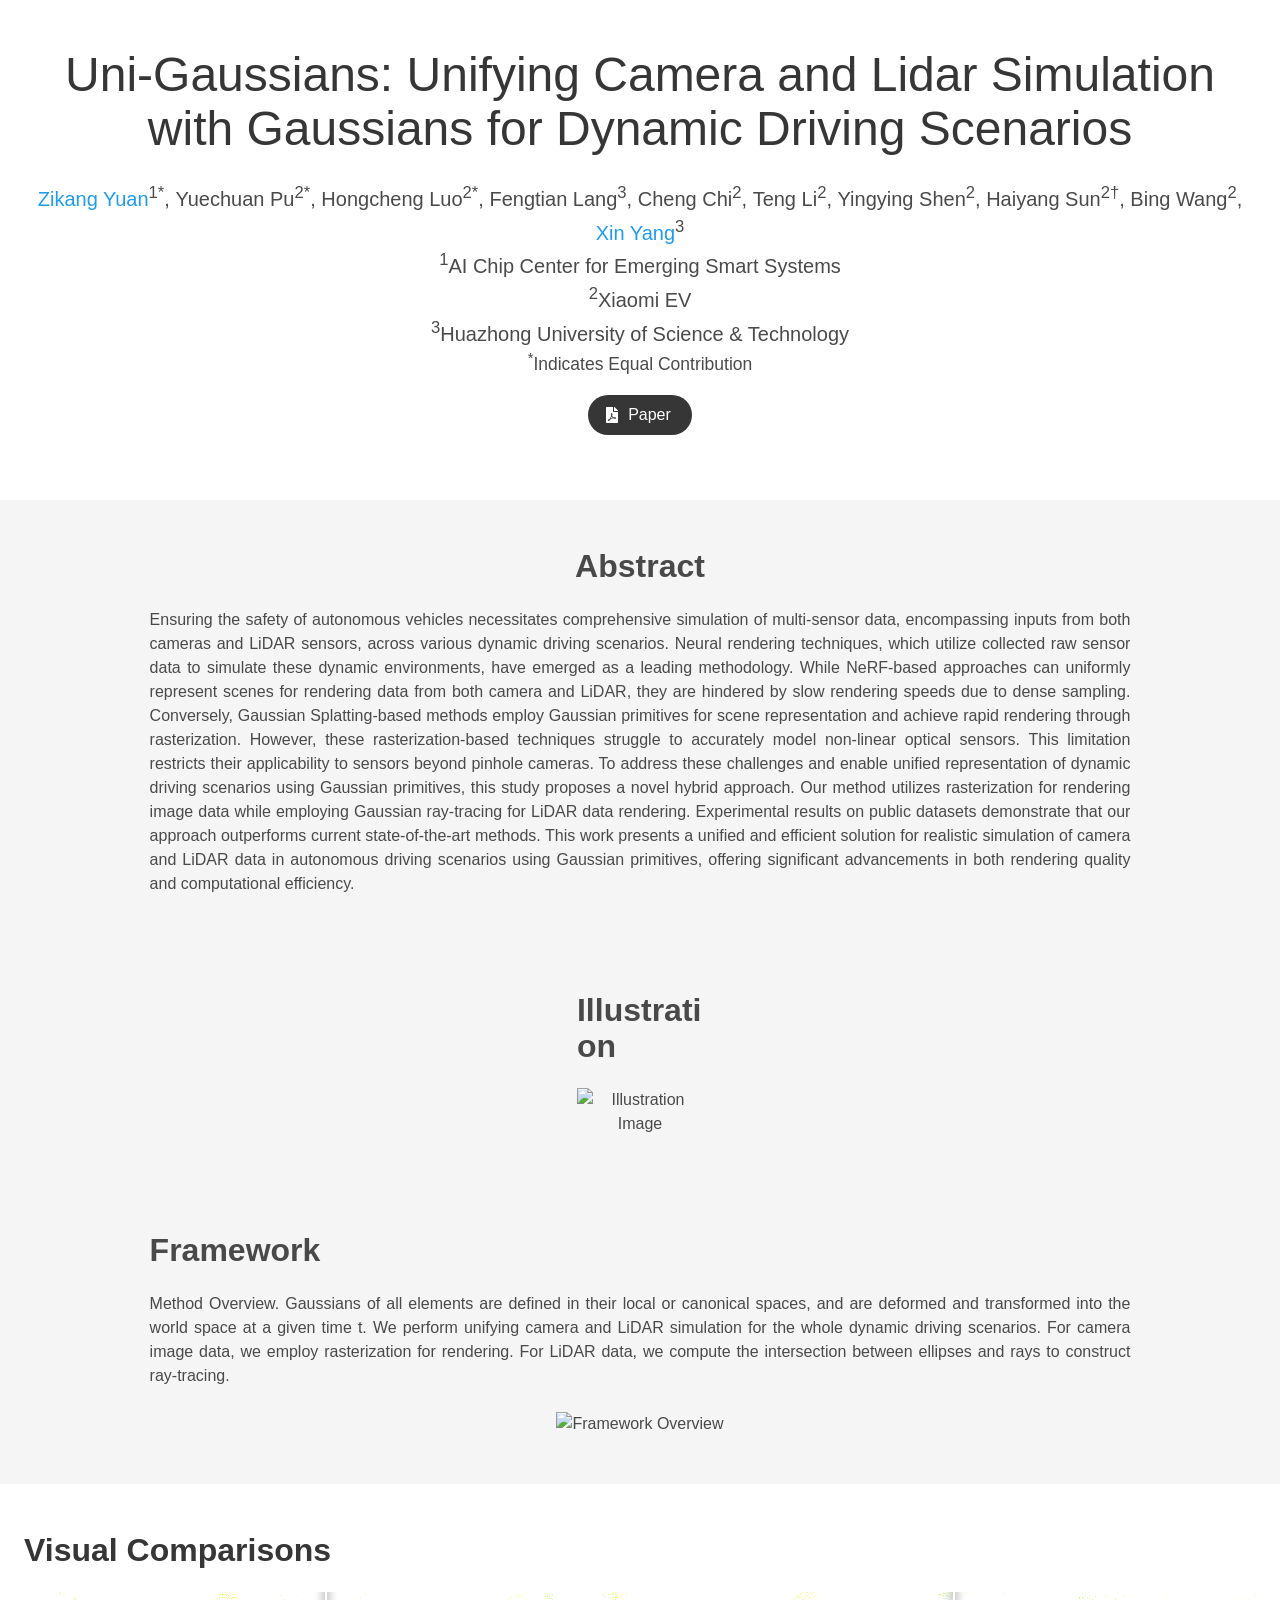
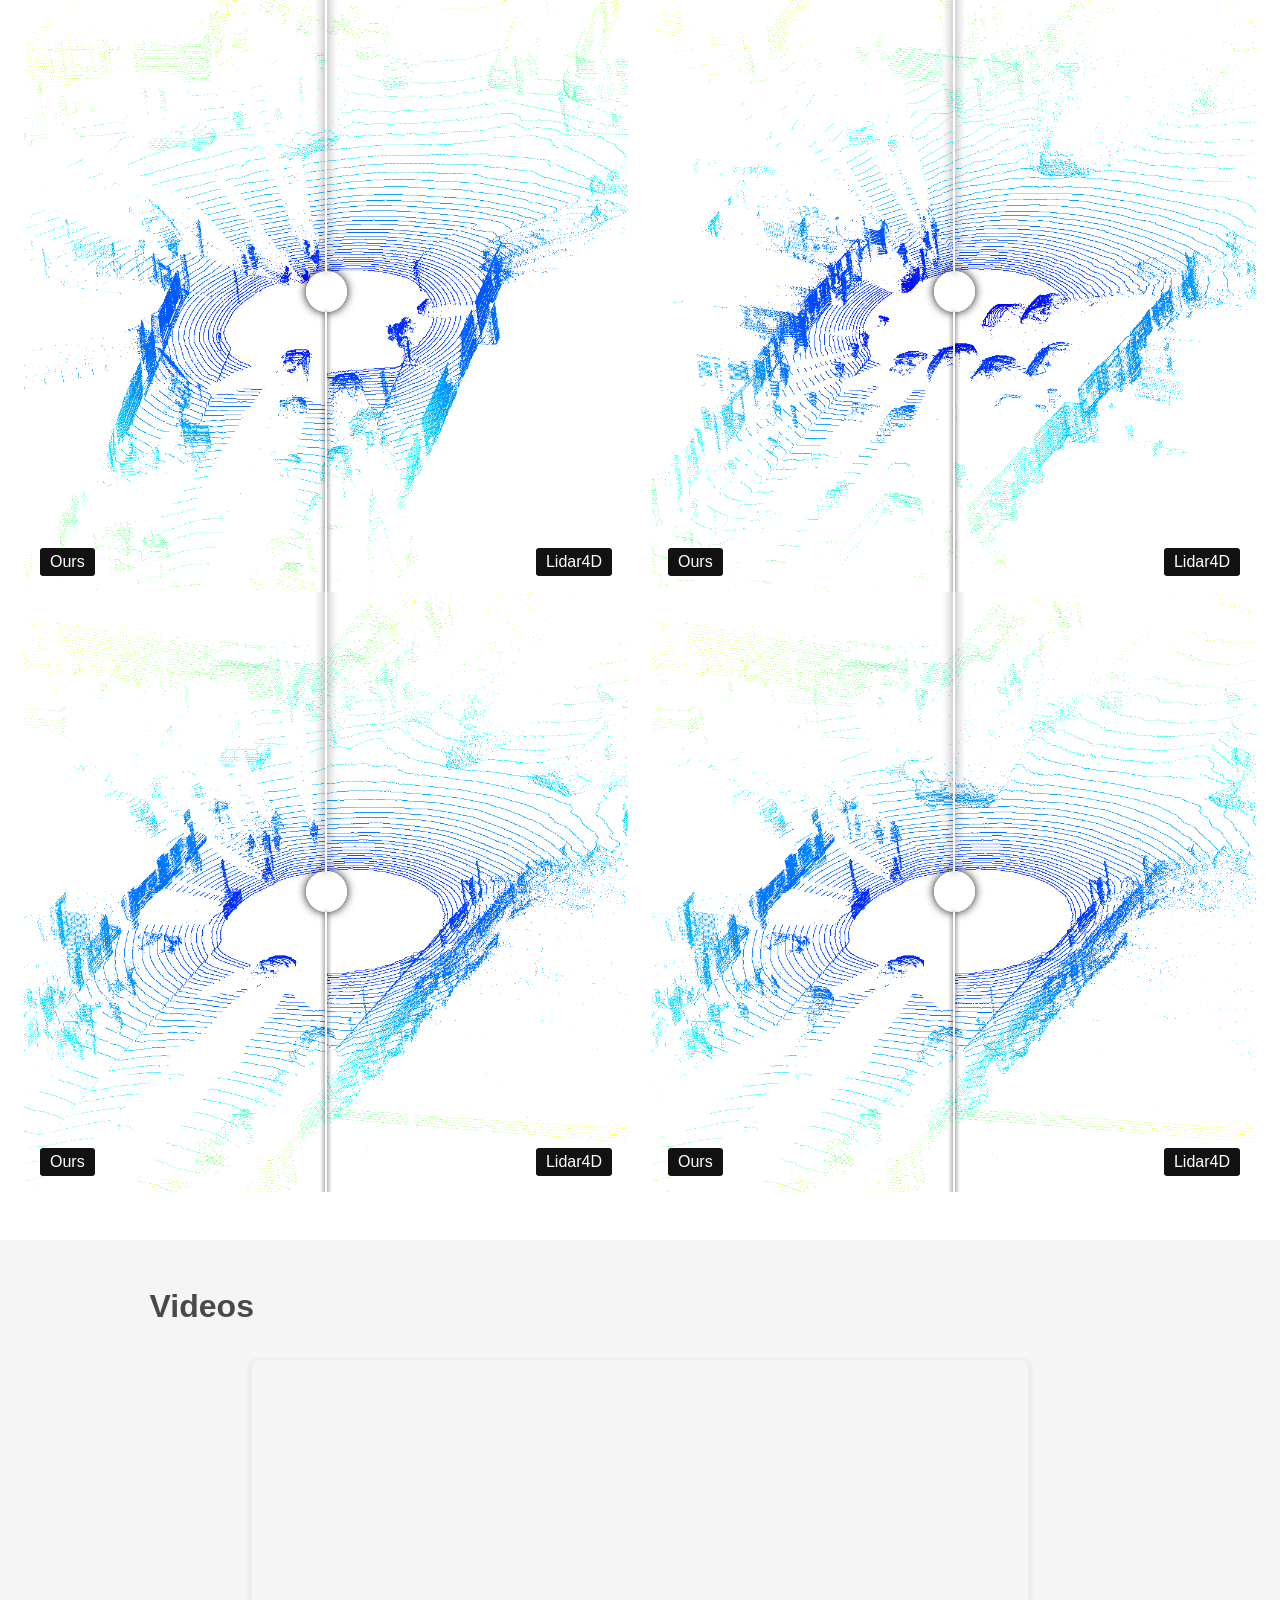
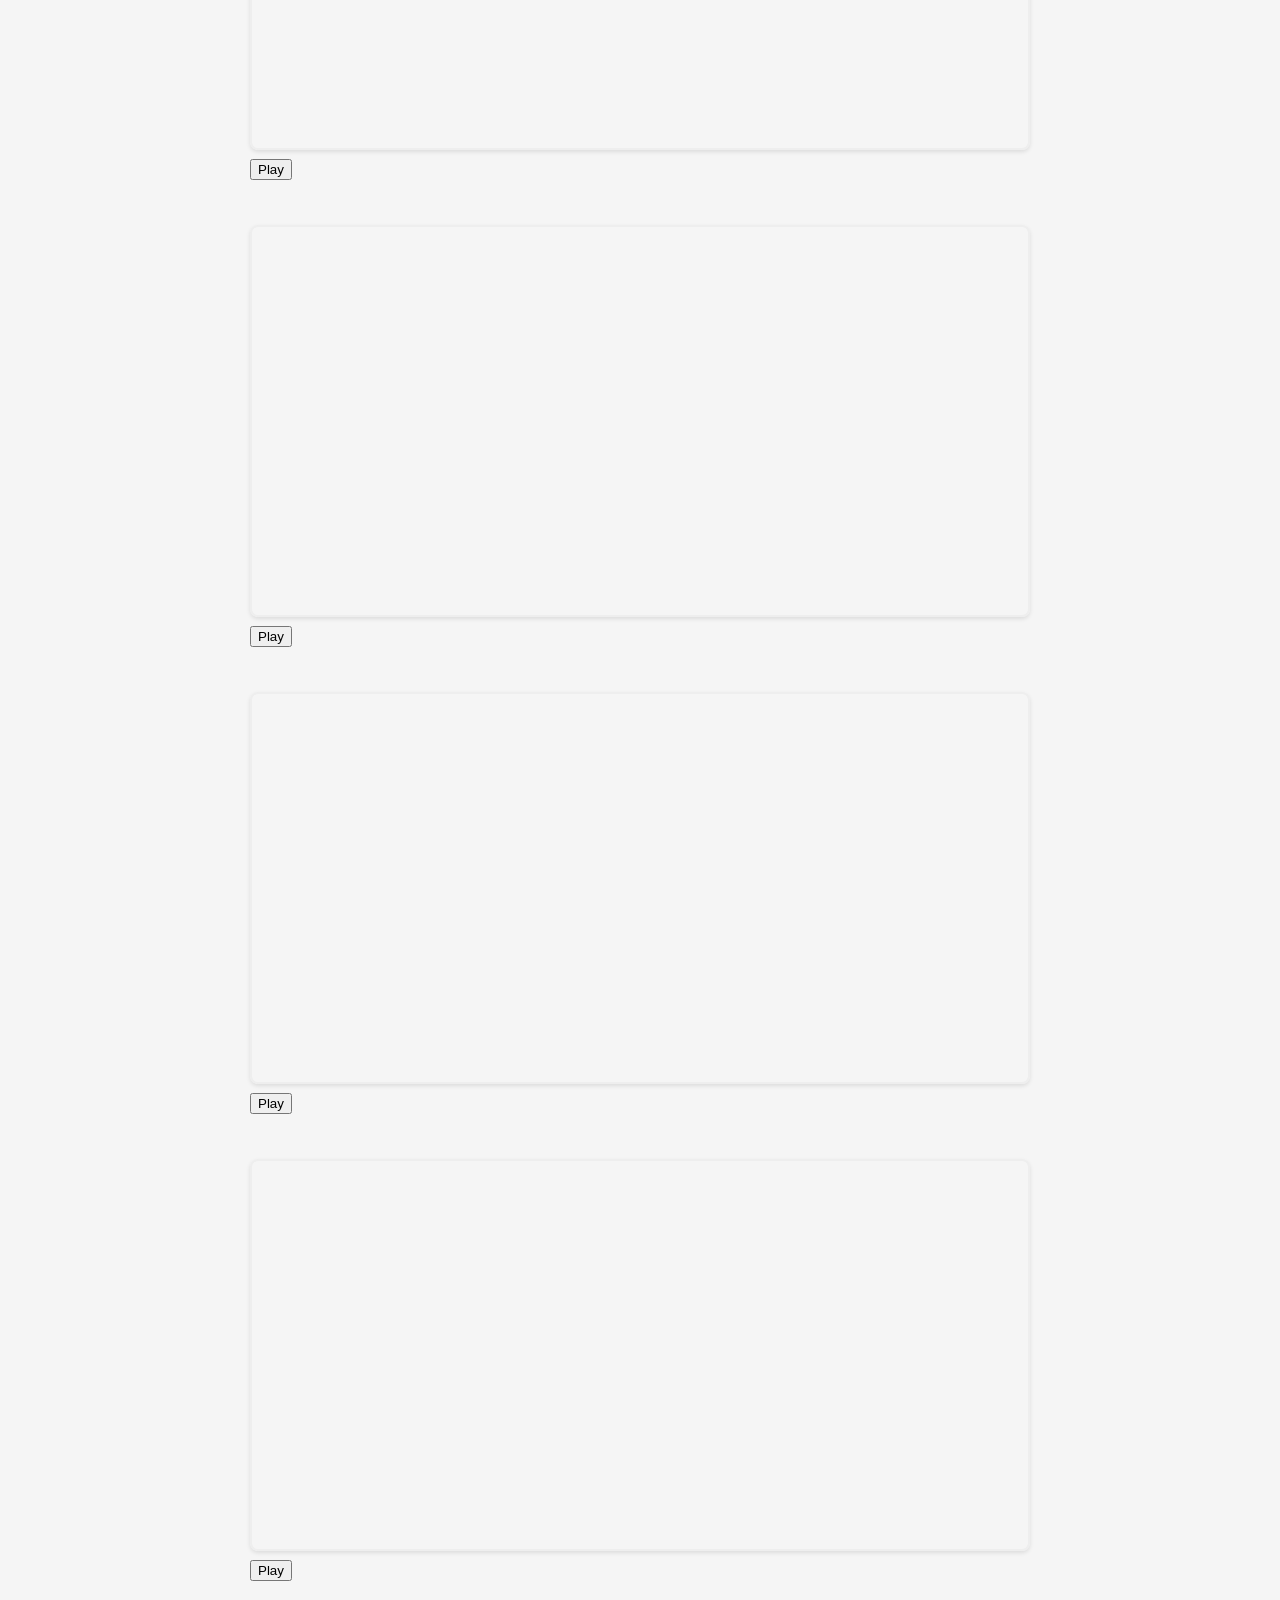
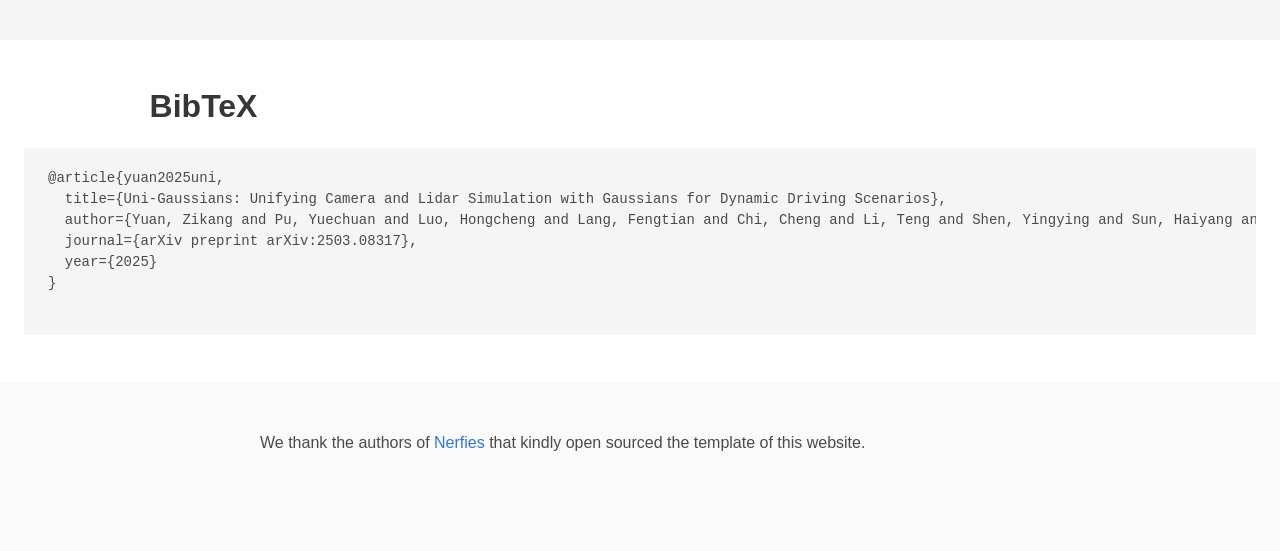
==== index.html @ 8fc03cef "Update index.html" ====
<!DOCTYPE html>
<!-- saved from url=(0057)https://repo-sam.inria.fr/fungraph/3d-gaussian-splatting/ -->
<html class="fontawesome-i2svg-active fontawesome-i2svg-complete"><head><meta http-equiv="Content-Type" content="text/html; charset=UTF-8">
  
  <meta name="description" content="3D Gaussian Splatting for Real-Time Radiance Field Rendering">
  <meta name="keywords" content="">
  <meta name="viewport" content="width=device-width, initial-scale=1">
  <meta name="google-site-verification" content="GNu68NbqJUZfuiEzwKsL3XQUvm4ld16m3Hz1ixNFbJ0">

  <title>Uni-Gaussians: Unifying Camera and Lidar Simulation with Gaussians for Dynamic Driving Scenarios</title>

  <style type="text/css">svg:not(:root).svg-inline--fa{overflow:visible}.svg-inline--fa{display:inline-block;font-size:inherit;height:1em;overflow:visible;vertical-align:-.125em}.svg-inline--fa.fa-lg{vertical-align:-.225em}.svg-inline--fa.fa-w-1{width:.0625em}.svg-inline--fa.fa-w-2{width:.125em}.svg-inline--fa.fa-w-3{width:.1875em}.svg-inline--fa.fa-w-4{width:.25em}.svg-inline--fa.fa-w-5{width:.3125em}.svg-inline--fa.fa-w-6{width:.375em}.svg-inline--fa.fa-w-7{width:.4375em}.svg-inline--fa.fa-w-8{width:.5em}.svg-inline--fa.fa-w-9{width:.5625em}.svg-inline--fa.fa-w-10{width:.625em}.svg-inline--fa.fa-w-11{width:.6875em}.svg-inline--fa.fa-w-12{width:.75em}.svg-inline--fa.fa-w-13{width:.8125em}.svg-inline--fa.fa-w-14{width:.875em}.svg-inline--fa.fa-w-15{width:.9375em}.svg-inline--fa.fa-w-16{width:1em}.svg-inline--fa.fa-w-17{width:1.0625em}.svg-inline--fa.fa-w-18{width:1.125em}.svg-inline--fa.fa-w-19{width:1.1875em}.svg-inline--fa.fa-w-20{width:1.25em}.svg-inline--fa.fa-pull-left{margin-right:.3em;width:auto}.svg-inline--fa.fa-pull-right{margin-left:.3em;width:auto}.svg-inline--fa.fa-border{height:1.5em}.svg-inline--fa.fa-li{width:2em}.svg-inline--fa.fa-fw{width:1.25em}.fa-layers svg.svg-inline--fa{bottom:0;left:0;margin:auto;position:absolute;right:0;top:0}.fa-layers{display:inline-block;height:1em;position:relative;text-align:center;vertical-align:-.125em;width:1em}.fa-layers svg.svg-inline--fa{-webkit-transform-origin:center center;transform-origin:center center}.fa-layers-counter,.fa-layers-text{display:inline-block;position:absolute;text-align:center}.fa-layers-text{left:50%;top:50%;-webkit-transform:translate(-50%,-50%);transform:translate(-50%,-50%);-webkit-transform-origin:center center;transform-origin:center center}.fa-layers-counter{background-color:#ff253a;border-radius:1em;-webkit-box-sizing:border-box;box-sizing:border-box;color:#fff;height:1.5em;line-height:1;max-width:5em;min-width:1.5em;overflow:hidden;padding:.25em;right:0;text-overflow:ellipsis;top:0;-webkit-transform:scale(.25);transform:scale(.25);-webkit-transform-origin:top right;transform-origin:top right}.fa-layers-bottom-right{bottom:0;right:0;top:auto;-webkit-transform:scale(.25);transform:scale(.25);-webkit-transform-origin:bottom right;transform-origin:bottom right}.fa-layers-bottom-left{bottom:0;left:0;right:auto;top:auto;-webkit-transform:scale(.25);transform:scale(.25);-webkit-transform-origin:bottom left;transform-origin:bottom left}.fa-layers-top-right{right:0;top:0;-webkit-transform:scale(.25);transform:scale(.25);-webkit-transform-origin:top right;transform-origin:top right}.fa-layers-top-left{left:0;right:auto;top:0;-webkit-transform:scale(.25);transform:scale(.25);-webkit-transform-origin:top left;transform-origin:top left}.fa-lg{font-size:1.3333333333em;line-height:.75em;vertical-align:-.0667em}.fa-xs{font-size:.75em}.fa-sm{font-size:.875em}.fa-1x{font-size:1em}.fa-2x{font-size:2em}.fa-3x{font-size:3em}.fa-4x{font-size:4em}.fa-5x{font-size:5em}.fa-6x{font-size:6em}.fa-7x{font-size:7em}.fa-8x{font-size:8em}.fa-9x{font-size:9em}.fa-10x{font-size:10em}.fa-fw{text-align:center;width:1.25em}.fa-ul{list-style-type:none;margin-left:2.5em;padding-left:0}.fa-ul>li{position:relative}.fa-li{left:-2em;position:absolute;text-align:center;width:2em;line-height:inherit}.fa-border{border:solid .08em #eee;border-radius:.1em;padding:.2em .25em .15em}.fa-pull-left{float:left}.fa-pull-right{float:right}.fa.fa-pull-left,.fab.fa-pull-left,.fal.fa-pull-left,.far.fa-pull-left,.fas.fa-pull-left{margin-right:.3em}.fa.fa-pull-right,.fab.fa-pull-right,.fal.fa-pull-right,.far.fa-pull-right,.fas.fa-pull-right{margin-left:.3em}.fa-spin{-webkit-animation:fa-spin 2s infinite linear;animation:fa-spin 2s infinite linear}.fa-pulse{-webkit-animation:fa-spin 1s infinite steps(8);animation:fa-spin 1s infinite steps(8)}@-webkit-keyframes fa-spin{0%{-webkit-transform:rotate(0);transform:rotate(0)}100%{-webkit-transform:rotate(360deg);transform:rotate(360deg)}}@keyframes fa-spin{0%{-webkit-transform:rotate(0);transform:rotate(0)}100%{-webkit-transform:rotate(360deg);transform:rotate(360deg)}}.fa-rotate-90{-webkit-transform:rotate(90deg);transform:rotate(90deg)}.fa-rotate-180{-webkit-transform:rotate(180deg);transform:rotate(180deg)}.fa-rotate-270{-webkit-transform:rotate(270deg);transform:rotate(270deg)}.fa-flip-horizontal{-webkit-transform:scale(-1,1);transform:scale(-1,1)}.fa-flip-vertical{-webkit-transform:scale(1,-1);transform:scale(1,-1)}.fa-flip-both,.fa-flip-horizontal.fa-flip-vertical{-webkit-transform:scale(-1,-1);transform:scale(-1,-1)}:root .fa-flip-both,:root .fa-flip-horizontal,:root .fa-flip-vertical,:root .fa-rotate-180,:root .fa-rotate-270,:root .fa-rotate-90{-webkit-filter:none;filter:none}.fa-stack{display:inline-block;height:2em;position:relative;width:2.5em}.fa-stack-1x,.fa-stack-2x{bottom:0;left:0;margin:auto;position:absolute;right:0;top:0}.svg-inline--fa.fa-stack-1x{height:1em;width:1.25em}.svg-inline--fa.fa-stack-2x{height:2em;width:2.5em}.fa-inverse{color:#fff}.sr-only{border:0;clip:rect(0,0,0,0);height:1px;margin:-1px;overflow:hidden;padding:0;position:absolute;width:1px}.sr-only-focusable:active,.sr-only-focusable:focus{clip:auto;height:auto;margin:0;overflow:visible;position:static;width:auto}.svg-inline--fa .fa-primary{fill:var(--fa-primary-color,currentColor);opacity:1;opacity:var(--fa-primary-opacity,1)}.svg-inline--fa .fa-secondary{fill:var(--fa-secondary-color,currentColor);opacity:.4;opacity:var(--fa-secondary-opacity,.4)}.svg-inline--fa.fa-swap-opacity .fa-primary{opacity:.4;opacity:var(--fa-secondary-opacity,.4)}.svg-inline--fa.fa-swap-opacity .fa-secondary{opacity:1;opacity:var(--fa-primary-opacity,1)}.svg-inline--fa mask .fa-primary,.svg-inline--fa mask .fa-secondary{fill:#000}.fad.fa-inverse{color:#fff}</style><link rel="preconnect" href="https://fonts.googleapis.com/">
  <link rel="preconnect" href="https://fonts.gstatic.com/" crossorigin="">
  <link href="./static2/css2" rel="stylesheet">
  
  <link href="./static2/css" rel="stylesheet">

  <link rel="stylesheet" href="./static2/bulma.min.css">
  <link rel="stylesheet" href="./static2/bulma-carousel.min.css">
  <link rel="stylesheet" href="./static2/bulma-slider.min.css">
  <link rel="stylesheet" href="./static2/fontawesome.all.min.css">
  <link rel="stylesheet" href="./static2/academicons.min.css">
  <link rel="stylesheet" href="./static2/index.css">

  <script src="./static2/jquery.min.js.下载"></script>
  <script defer="" src="./static2/fontawesome.all.min.js.下载"></script>
  <script src="./static2/bulma-carousel.min.js.下载"></script>
  <script src="./static2/bulma-slider.min.js.下载"></script>
  <script src="./static2/index.js.下载"></script>
</head>
<body>


  
<section class="hero">
  <div class="hero-body">
    <div class="container is-max-desktop">
      <div class="columns is-centered">
        <div class="column has-text-centered">
          <h1 class="title is-1 publication-title">Uni-Gaussians: Unifying Camera and Lidar Simulation with Gaussians for Dynamic Driving Scenarios</h1>
          <div class="is-size-5 publication-authors">
            <!-- Paper authors -->
            <span class="author-block">
              <a href="https://scholar.google.com/citations?view_op=list_works&hl=zh-CN&hl=zh-CN&user=acxdM9gAAAAJ" target="_blank">Zikang Yuan</a><sup>1*</sup>,</span>
              <span class="author-block">
                </a>Yuechuan Pu</a><sup>2*</sup>,</span>
              <span class="author-block">
                </a>Hongcheng Luo</a><sup>2*</sup>,</span>
              <span class="author-block">
                </a>Fengtian Lang</a><sup>3</sup>,</span>
              <span class="author-block">
                </a>Cheng Chi</a><sup>2</sup>,</span>
              <span class="author-block">
                </a>Teng Li</a><sup>2</sup>,</span>
              <span class="author-block">
                </a>Yingying Shen</a><sup>2</sup>,</span>
              <span class="author-block">
                </a>Haiyang Sun</a><sup>2†</sup>,</span>
              <span class="author-block">
                </a>Bing Wang</a><sup>2</sup>,</span>
                <span class="author-block">
                <a href="https://scholar.google.com/citations?user=v6xQjnUAAAAJ&hl=zh-CN" target="_blank">Xin Yang</a><sup>3</sup></span>
                </span>
                </div>


                <div class="is-size-5 publication-authors">
                    <span class="author-block">
                         <sup>1</sup>AI Chip Center for Emerging Smart Systems<br>
                         <sup>2</sup>Xiaomi EV<br>
                         <sup>3</sup>Huazhong University of Science &amp; Technology
                   </span>
                   <span class="eql-cntrb">
                         <small><br><sup>*</sup>Indicates Equal Contribution</small>
                  </span>
                </div>

                <div class="column has-text-centered">
                  <div class="publication-links">
                       <!-- Arxiv PDF link -->
                    <span class="link-block">
                      <a href="https://arxiv.org/abs/2503.08317/<ARXIV PAPER ID>.pdf" target="_blank"
                      class="external-link button is-normal is-rounded is-dark">
                      <span class="icon">
                        <i class="fas fa-file-pdf"></i>
                      </span>
                      <span>Paper</span>
                    </a>
                  </span>
          </div>
        </div>
      </div>
    </div>
  </div>
</div>
</section>


<!-- Paper abstract -->
<section class="section hero is-light">
  <div class="container is-max-desktop">
    <div class="columns is-centered has-text-centered">
      <div class="column is-four-fifths">
        <h2 class="title is-3">Abstract</h2>
        <div class="content has-text-justified">
          <p>
            Ensuring the safety of autonomous vehicles necessitates comprehensive simulation of multi-sensor data, encompassing inputs from both cameras and LiDAR sensors, across various dynamic driving scenarios. Neural rendering techniques, which utilize collected raw sensor data to simulate these dynamic environments, have emerged as a leading methodology. While NeRF-based approaches can uniformly represent scenes for rendering data from both camera and LiDAR, they are hindered by slow rendering speeds due to dense sampling. Conversely, Gaussian Splatting-based methods employ Gaussian primitives for scene representation and achieve rapid rendering through rasterization. However, these rasterization-based techniques struggle to accurately model non-linear optical sensors. This limitation restricts their applicability to sensors beyond pinhole cameras. To address these challenges and enable unified representation of dynamic driving scenarios using Gaussian primitives, this study proposes a novel hybrid approach. Our method utilizes rasterization for rendering image data while employing Gaussian ray-tracing for LiDAR data rendering. Experimental results on public datasets demonstrate that our approach outperforms current state-of-the-art methods. This work presents a unified and efficient solution for realistic simulation of camera and LiDAR data in autonomous driving scenarios using Gaussian primitives, offering significant advancements in both rendering quality and computational efficiency.
          </p>
        </div>
      </div>
    </div>
  </div>
</section>
<!-- End paper abstract -->






<!-- Illustration Section -->
<section class="section hero is-light">
  <div class="container is-max-desktop">
    <div class="columns is-centered">
      <div class="column is-four-fifths">
        <!-- 标题 -->
        <h2 class="title is-3 has-text-left">Illustration</h2>
        
        <!-- 图片 -->
        <div class="has-text-centered" style="margin-top: 20px;">
          <img src="static/images/first_img.png" alt="Illustration Image" style="width: 100%; height: auto;">
        </div>
      </div>
    </div>
  </div>
</section>
<!-- End Illustration Section -->


<!-- Framework Section -->
<section class="section hero is-light">
  <div class="container is-max-desktop">
    <div class="columns is-centered">
      <div class="column is-four-fifths">
        <!-- 标题 -->
        <h2 class="title is-3 has-text-left">Framework</h2>
        
        <!-- 文字描述 -->
        <div class="content has-text-justified">
          <p>
            Method Overview. Gaussians of all elements are defined in their local or canonical spaces, and are deformed and transformed into the world space at a given time t. We perform unifying camera and LiDAR simulation for the whole dynamic driving scenarios. For camera image data, we employ rasterization for rendering. For LiDAR data, we compute the intersection between ellipses and rays to construct ray-tracing.
          </p>
        </div>

        <!-- 图片 -->
        <div class="has-text-centered" style="margin-top: 20px;">
          <img src="static/images/frame_work.png" alt="Framework Overview" style="width: 100%; height: auto;">
        </div>
      </div>
    </div>
  </div>
</section>
<!-- End Framework Section -->


    

<section class="section">
  <div class="container is-max-desktop">
    <h2 class="title is-3">Visual Comparisons</h2>
    <div class="content has-text-justified">
      <p>

      </p>
    </div>
    <div class="columns is-centered">
      <!-- Visual Effects. -->
      <div class="column">
        <div class="content">
          <div class="columns is-centered">
            <div class="column is-full-width">
              <div id="example1" class="bal-container-small">
      
                <div class="bal-after">
                  <img src="./static/images/0_lidar4d.png">
                  <div class="bal-afterPosition afterLabel" style="z-index:1;">
                    Lidar4D
                  </div>
                </div>
              
                <div class="bal-before" style="width:87.42038216560509%;">
                  <div class="bal-before-inset" style="width: 628px;">
                  <img src="./static/images/0_ours.png">
                    <div class="bal-beforePosition beforeLabel">
                      Ours
                    </div>
                  </div>
                </div>
              
                <div class="bal-handle" style="left:87.42038216560509%;">
                  <span class=" handle-left-arrow"></span>
                  <span class="handle-right-arrow"></span>
                </div>
              
              </div>


              <div id="example2" class="bal-container-small">
      
                <div class="bal-after">
                  <img src="./static/images/9_lidar4d.png">
                  <div class="bal-afterPosition afterLabel" style="z-index:1;">
                    Lidar4D
                  </div>
                </div>
              
                <div class="bal-before" style="width:76.7515923566879%;">
                  <div class="bal-before-inset" style="width: 628px;">
                  <img src="./static/images/9_ours.png">
                    <div class="bal-beforePosition beforeLabel">
                      Ours
                    </div>
                  </div>
                </div>
              
                <div class="bal-handle" style="left:76.7515923566879%;">
                  <span class=" handle-left-arrow"></span>
                  <span class="handle-right-arrow"></span>
                </div>
              
              </div>
            </div>
          </div>
        </div>
      </div>
      
      <!--/ Visual Effects. -->

      <!-- Matting. -->
      <div class="column">
        <div class="columns is-centered">
          <div class="column content">
           
            <div id="example4" class="bal-container-small">
              <div class="bal-after">
                <img src="./static/images/4_lidar4d.png">
                <div class="bal-afterPosition afterLabel" style="z-index:1;">
                  Lidar4D
                </div>
              </div>
            
              <div class="bal-before" style="width:54.617834394904456%;">
                <div class="bal-before-inset" style="width: 628px;">
                <img src="./static/images/4_ours.png">
                  <div class="bal-beforePosition beforeLabel">
                    Ours
                  </div>
                </div>
              </div>
            
              <div class="bal-handle" style="left:54.617834394904456%;">
                <span class=" handle-left-arrow"></span>
                <span class="handle-right-arrow"></span>
              </div>
            
            </div>

            <div id="example5" class="bal-container-small">
              <div class="bal-after">
                <img src="./static/images/6_lidar4d.png">
                <div class="bal-afterPosition afterLabel" style="z-index:1;">
                  Lidar4D
                </div>
              </div>
            
              <div class="bal-before" style="width:13.05732484076433%;">
                <div class="bal-before-inset" style="width: 628px;">
                <img src="./static/images/6_ours.png">
                  <div class="bal-beforePosition beforeLabel">
                   Ours
                  </div>
                </div>
              </div>
            
              <div class="bal-handle" style="left:13.05732484076433%;">
                <span class=" handle-left-arrow"></span>
                <span class="handle-right-arrow"></span>
              </div>
            
            </div>
          </div>
        </div>
      </div>
    </div>
  </div>
</section>



<!-- Video Section -->
<section class="section hero is-light">
  <div class="container is-max-desktop">
    <div class="columns is-centered">  <!-- 新增列布局 -->
      <div class="column is-four-fifths">
        <h2 class="title is-3 has-text-left">Videos</h2>
      </div>
    </div>
    <div class="columns is-multiline">
      <div class="column is-full">
        <div class="video-container">
          <video class="comparison-media" autoplay muted loop>
            <source src="static/videos/vid1.mp4" type="video/mp4">
          </video>
          <button id="playButton">Play</button>
        </div>
      </div>
      <div class="column is-full">
        <div class="video-container">
          <video class="comparison-media" autoplay muted loop>
            <source src="static/videos/vid3.mp4" type="video/mp4">
          </video>
          <button id="playButton">Play</button>
        </div>
      </div>
      <div class="column is-full">
        <div class="video-container">
          <video class="comparison-media" autoplay muted loop>
            <source src="static/videos/vid8.mp4" type="video/mp4">
          </video>
          <button id="playButton">Play</button>
        </div>
      </div>
      <div class="column is-full">
        <div class="video-container">
          <video class="comparison-media" autoplay muted loop>
            <source src="static/videos/vid6.mp4" type="video/mp4">
          </video>
          <button id="playButton">Play</button>
        </div>
      </div>
    </div>
  </div>
</section>

<!-- BibTeX引用 -->
<section class="section">
  <div class="container is-max-desktop">
    <div class="columns is-centered">  <!-- 新增列布局 -->
      <div class="column is-four-fifths">
        <h2 class="title is-3 has-text-left">BibTeX</h2>  <!-- 添加has-text-left -->
      </div>
    </div>
    <pre>
@article{yuan2025uni,
  title={Uni-Gaussians: Unifying Camera and Lidar Simulation with Gaussians for Dynamic Driving Scenarios},
  author={Yuan, Zikang and Pu, Yuechuan and Luo, Hongcheng and Lang, Fengtian and Chi, Cheng and Li, Teng and Shen, Yingying and Sun, Haiyang and Wang, Bing and Yang, Xin},
  journal={arXiv preprint arXiv:2503.08317},
  year={2025}
}
    </pre>
  </div>
</section>




<footer class="footer">
  <div class="container">
    <div class="columns is-centered">
      <div class="column is-8">
        <div class="content">
          <p>
            We thank the authors of <a href="https://nerfies.github.io/">Nerfies</a> that kindly open sourced the template of this website.
          </p>
        </div>
      </div>
    </div>
  </div>
</footer>

<style>
  /* 视频容器样式 */
  .video-container {
    max-width: 800px; /* 设置视频的最大宽度 */
    margin: 0 auto; /* 居中显示 */
    padding: 10px; /* 添加一些内边距 */
  }
  
  /* 视频样式 */
  .comparison-media {
    width: 100%; /* 视频宽度占满容器 */
    height: auto; /* 高度自适应 */
    border: 2px solid #eee;
    border-radius: 8px;
    box-shadow: 0 2px 4px rgba(0, 0, 0, 0.1);
  }
</style>

<script src="./static2/script.js.下载"></script>

<script>
    new BeforeAfter({
        id: '#example1'
    });
    new BeforeAfter({
        id: '#example2'
    });
    new BeforeAfter({
        id: '#example4'
    });
    new BeforeAfter({
        id: '#example5'
    });

</script>





</body></html>
---- static2/academicons.min.css ----
@font-face {font-family: 'Academicons';font-style: normal;font-weight: 400;font-display: block;src:url('../fonts/academicons.eot');src:url('../fonts/academicons.eot') format('embedded-opentype'), url('../fonts/academicons.ttf') format('truetype'), url('../fonts/academicons.woff') format('woff'), url('../fonts/academicons.svg') format('svg');}.ai {font-family: 'Academicons';font-weight: 400;-moz-osx-font-smoothing: grayscale;-webkit-font-smoothing: antialiased;display: inline-block;font-style: normal;font-variant: normal;text-rendering: auto;line-height: 1;}.ai-academia:before {content: "\e9af";}.ai-academia-square:before {content: "\e93d";}.ai-acclaim:before {content: "\e92e";}.ai-acclaim-square:before {content: "\e93a";}.ai-acm:before {content: "\e93c";}.ai-acm-square:before {content: "\e95d";}.ai-acmdl:before {content: "\e96a";}.ai-acmdl-square:before {content: "\e9d3";}.ai-ads:before {content: "\e9cb";}.ai-ads-square:before {content: "\e94a";}.ai-africarxiv:before {content: "\e91b";}.ai-africarxiv-square:before {content: "\e90b";}.ai-archive:before {content: "\e955";}.ai-archive-square:before {content: "\e956";}.ai-arxiv:before {content: "\e974";}.ai-arxiv-square:before {content: "\e9a6";}.ai-biorxiv:before {content: "\e9a2";}.ai-biorxiv-square:before {content: "\e98b";}.ai-ceur:before {content: "\e96d";}.ai-ceur-square:before {content: "\e92f";}.ai-ciencia-vitae:before {content: "\e912";}.ai-ciencia-vitae-square:before {content: "\e913";}.ai-clarivate:before {content: "\e924";}.ai-clarivate-square:before {content: "\e925";}.ai-closed-access:before {content: "\e942";}.ai-closed-access-square:before {content: "\e943";}.ai-conversation:before {content: "\e94c";}.ai-conversation-square:before {content: "\e915";}.ai-coursera:before {content: "\e95f";}.ai-coursera-square:before {content: "\e97f";}.ai-crossref:before {content: "\e918";}.ai-crossref-square:before {content: "\e919";}.ai-cv:before {content: "\e9a5";}.ai-cv-square:before {content: "\e90a";}.ai-datacite:before {content: "\e91c";}.ai-datacite-square:before {content: "\e91d";}.ai-dataverse:before {content: "\e9f7";}.ai-dataverse-square:before {content: "\e9e4";}.ai-dblp:before {content: "\e94f";}.ai-dblp-square:before {content: "\e93f";}.ai-depsy:before {content: "\e97a";}.ai-depsy-square:before {content: "\e94b";}.ai-doi:before {content: "\e97e";}.ai-doi-square:before {content: "\e98f";}.ai-dryad:before {content: "\e97c";}.ai-dryad-square:before {content: "\e98c";}.ai-elsevier:before {content: "\e961";}.ai-elsevier-square:before {content: "\e910";}.ai-figshare:before {content: "\e981";}.ai-figshare-square:before {content: "\e9e7";}.ai-google-scholar:before {content: "\e9d4";}.ai-google-scholar-square:before {content: "\e9f9";}.ai-hal:before {content: "\e92c";}.ai-hal-square:before {content: "\e92d";}.ai-hypothesis:before {content: "\e95a";}.ai-hypothesis-square:before {content: "\e95b";}.ai-ideas-repec:before {content: "\e9ed";}.ai-ideas-repec-square:before {content: "\e9f8";}.ai-ieee:before {content: "\e929";}.ai-ieee-square:before {content: "\e9b9";}.ai-impactstory:before {content: "\e9cf";}.ai-impactstory-square:before {content: "\e9aa";}.ai-inaturalist:before {content: "\e900";}.ai-inaturalist-square:before {content: "\e901";}.ai-inpn:before {content: "\e902";}.ai-inpn-square:before {content: "\e903";}.ai-inspire:before {content: "\e9e9";}.ai-inspire-square:before {content: "\e9fe";}.ai-isidore:before {content: "\e936";}.ai-isidore-square:before {content: "\e954";}.ai-isni:before {content: "\e957";}.ai-isni-square:before {content: "\e958";}.ai-jstor:before {content: "\e938";}.ai-jstor-square:before {content: "\e944";}.ai-lattes:before {content: "\e9b3";}.ai-lattes-square:before {content: "\e99c";}.ai-mathoverflow:before {content: "\e9f6";}.ai-mathoverflow-square:before {content: "\e97b";}.ai-mendeley:before {content: "\e9f0";}.ai-mendeley-square:before {content: "\e9f3";}.ai-moodle:before {content: "\e907";}.ai-moodle-square:before {content: "\e908";}.ai-mtmt:before {content: "\e950";}.ai-mtmt-square:before {content: "\e951";}.ai-nakala:before {content: "\e940";}.ai-nakala-square:before {content: "\e941";}.ai-obp:before {content: "\e92a";}.ai-obp-square:before {content: "\e92b";}.ai-open-access:before {content: "\e939";}.ai-open-access-square:before {content: "\e9f4";}.ai-open-data:before {content: "\e966";}.ai-open-data-square:before {content: "\e967";}.ai-open-materials:before {content: "\e968";}.ai-open-materials-square:before {content: "\e969";}.ai-openedition:before {content: "\e946";}.ai-openedition-square:before {content: "\e947";}.ai-orcid:before {content: "\e9d9";}.ai-orcid-square:before {content: "\e9c3";}.ai-osf:before {content: "\e9ef";}.ai-osf-square:before {content: "\e931";}.ai-overleaf:before {content: "\e914";}.ai-overleaf-square:before {content: "\e98d";}.ai-philpapers:before {content: "\e98a";}.ai-philpapers-square:before {content: "\e96f";}.ai-piazza:before {content: "\e99a";}.ai-piazza-square:before {content: "\e90c";}.ai-preregistered:before {content: "\e906";}.ai-preregistered-square:before {content: "\e96b";}.ai-protocols:before {content: "\e952";}.ai-protocols-square:before {content: "\e953";}.ai-psyarxiv:before {content: "\e90e";}.ai-psyarxiv-square:before {content: "\e90f";}.ai-publons:before {content: "\e937";}.ai-publons-square:before {content: "\e94e";}.ai-pubmed:before {content: "\e99f";}.ai-pubmed-square:before {content: "\e97d";}.ai-pubpeer:before {content: "\e922";}.ai-pubpeer-square:before {content: "\e923";}.ai-researcherid:before {content: "\e91a";}.ai-researcherid-square:before {content: "\e95c";}.ai-researchgate:before {content: "\e95e";}.ai-researchgate-square:before {content: "\e99e";}.ai-ror:before {content: "\e948";}.ai-ror-square:before {content: "\e949";}.ai-sci-hub:before {content: "\e959";}.ai-sci-hub-square:before {content: "\e905";}.ai-scirate:before {content: "\e98e";}.ai-scirate-square:before {content: "\e99d";}.ai-scopus:before {content: "\e91e";}.ai-scopus-square:before {content: "\e91f";}.ai-semantic-scholar:before {content: "\e96e";}.ai-semantic-scholar-square:before {content: "\e96c";}.ai-springer:before {content: "\e928";}.ai-springer-square:before {content: "\e99b";}.ai-ssrn:before {content: "\e916";}.ai-ssrn-square:before {content: "\e917";}.ai-stackoverflow:before {content: "\e920";}.ai-stackoverflow-square:before {content: "\e921";}.ai-viaf:before {content: "\e933";}.ai-viaf-square:before {content: "\e934";}.ai-wiley:before {content: "\e926";}.ai-wiley-square:before {content: "\e927";}.ai-zenodo:before {content: "\e911";}.ai-zotero:before {content: "\e962";}.ai-zotero-square:before {content: "\e932";}.ai-lg {font-size: 1.33333em;line-height: 0.75em;vertical-align: -.0667em;}.ai-xs {font-size: .75em;}.ai-sm {font-size: .875em;}.ai-1x {font-size: 1em;}.ai-2x {font-size: 2em;}.ai-3x {font-size: 3em;}.ai-4x {font-size: 4em;}.ai-5x {font-size: 5em;}.ai-6x {font-size: 6em;}.ai-7x {font-size: 7em;}.ai-8x {font-size: 8em;}.ai-9x {font-size: 9em;}.ai-10x {font-size: 10em;}.ai-fw {text-align: center;width: 1.25em;}.ai-ul {list-style-type: none;margin-left: 2.5em;padding-left: 0;}.ai-ul > li {position: relative;}.ai-li {left: -2em;position: absolute;text-align: center;width: 2em;line-height: inherit;}.ai-border {border: solid 0.08em #eee;border-radius: .1em;padding: .2em .25em .15em;}.ai-pull-left {float: left;}.ai-pull-right {float: right;}.ai.ai-pull-left {margin-right: .3em;}.ai.ai-pull-right {margin-right: .3em;}.ai-stack {display: inline-block;height: 2em;line-height: 2em;position: relative;vertical-align: middle;width: 2.5em;}.ai-stack-1x, .ai-stack-2x {left: 0;position: absolute;text-align: center;width: 100%;}.ai-stack-1x {line-height: inherit;}.ai-stack-2x {font-size: 2em;}.ai-inverse {color: #fff;}
---- static2/index.css ----
body {
  font-family: 'Jost', sans-serif;
}

.background-img {
  background-image: url('https://i.imgur.com/s08MkXC.jpg');
}
.foreground-img {
  background-image: url('https://i.imgur.com/PfIWek4.jpg');
  width: 50%;
}

.footer .icon-link {
    font-size: 25px;
    color: #000;
}

.link-block a {
    margin-top: 5px;
    margin-bottom: 5px;
}

.dnerf {
  font-variant: small-caps;
}


.teaser .body {
  padding-top: 0;
  padding-bottom: 3rem;
}

.teaser {
  font-family: 'Jost', sans-serif;
}

.navbar-inner {
  height: 280px;  
}

.publication-title {
}

.publication-banner {
  max-height: parent;

}

.publication-banner video {
  position: relative;
  left: auto;
  top: auto;
  transform: none;
  object-fit: fit;
}

.publication-header .hero-body {
}

.publication-title {
  font-family: 'Jost', sans-serif;
  font-weight: 500;
}

.publication-authors {
    font-family: 'Jost', sans-serif;
}

.publication-venue {
    color: #555;
    width: fit-content;
    font-weight: bold;
}

.publication-awards {
    color: #ff3860;
    width: fit-content;
    font-weight: bolder;
}

.publication-authors {
}

.publication-authors a {
   color: hsl(204, 86%, 53%) !important;
}

.publication-authors a:hover {
    text-decoration: underline;
}

.author-block {
  display: inline-block;
}

.affiliation-logo {
  display: inline-block;
  width: 20%
}

.publication-banner img {
}

.publication-authors {
  /*color: #4286f4;*/
}

.publication-video {
    position: relative;
    width: 100%;
    height: 0;
    padding-bottom: 56.25%;

    overflow: hidden;
    border-radius: 10px !important;
}

.publication-video iframe {
    position: absolute;
    top: 0;
    left: 0;
    width: 100%;
    height: 100%;
}

.publication-body img {
}

.results-carousel {
  overflow: hidden;
}

.results-carousel .item {
  margin: 5px;
  overflow: hidden;
  border: 1px solid #bbb;
  border-radius: 10px;
  padding: 0;
  font-size: 0;
}

.results-carousel video {
  margin: 0;
}


.interpolation-panel {
  background: #f5f5f5;
  border-radius: 10px;
}

.interpolation-panel .interpolation-image {
  width: 100%;
  border-radius: 5px;
}

.interpolation-video-column {
}

.interpolation-panel .slider {
  margin: 0 !important;
}

.interpolation-panel .slider {
  margin: 0 !important;
}

#interpolation-image-wrapper {
  width: 100%;
}
#interpolation-image-wrapper img {
  border-radius: 5px;
}
.harmonization {
  display: block;
  margin-left: auto;
  margin-right: auto;
}
.bal-container-small {
  position: relative;
  width: 100%;
  height: 600px;
  cursor: grab;
  overflow: hidden;
}

.bal-container-big {
  position: relative;
  width: 100%;
  height: 600px;
  cursor: grab;
  overflow: hidden;
}

.bal-after {
  display: block;
  position: absolute;
  top: 0;
  right: 0;
  bottom: 0;
  left: 0;
  width: 100%;
  height: 100%;
  overflow: hidden;
}

.bal-before {
  display: block;
  position: absolute;
  top: 0;
  /* right: 0; */
  bottom: 0;
  left: 0;
  width: 100%;
  height: 100%;
  z-index: 15;
  overflow: hidden;
}

.bal-before-inset {
  position: absolute;
  top: 0;
  bottom: 0;
  left: 0;
}

.bal-after img,
.bal-before img {
  object-fit: cover;
  position: absolute;
  width: 100%;
  height: 100%;
  object-position: 50% 50%;
  top: 0;
  bottom: 0;
  left: 0;
  -webkit-user-select: none;
  -khtml-user-select: none;
  -moz-user-select: none;
  -o-user-select: none;
  user-select: none;
}

.bal-beforePosition {
  background: #121212;
  color: #fff;
  left: 0;
  pointer-events: none;
  border-radius: 0.2rem;
  padding: 2px 10px;
}

.bal-afterPosition {
  background: #121212;
  color: #fff;
  right: 0;
  pointer-events: none;
  border-radius: 0.2rem;
  padding: 2px 10px;
}

.beforeLabel {
  position: absolute;
  bottom: 0;
  margin: 1rem;
  font-size: 1em;
  -webkit-user-select: none;
  -khtml-user-select: none;
  -moz-user-select: none;
  -o-user-select: none;
  user-select: none;
}

.afterLabel {
  position: absolute;
  bottom: 0;
  margin: 1rem;
  font-size: 1em;
  -webkit-user-select: none;
  -khtml-user-select: none;
  -moz-user-select: none;
  -o-user-select: none;
  user-select: none;
}

.bal-handle {
  height: 41px;
  width: 41px;
  position: absolute;
  left: 50%;
  top: 50%;
  margin-left: -20px;
  margin-top: -21px;
  border: 2px solid #fff;
  border-radius: 1000px;
  z-index: 20;
  pointer-events: none;
  box-shadow: 0 0 10px rgb(12, 12, 12);
}

.handle-left-arrow,
.handle-right-arrow {
  width: 0;
  height: 0;
  border: 6px inset transparent;
  position: absolute;
  top: 50%;
  margin-top: -6px;
}

.handle-left-arrow {
  border-right: 6px solid #fff;
  left: 50%;
  margin-left: -17px;
}

.handle-right-arrow {
  border-left: 6px solid #fff;
  right: 50%;
  margin-right: -17px;
}

.bal-handle::before {
  bottom: 50%;
  margin-bottom: 20px;
  box-shadow: 0 0 10px rgb(12, 12, 12);
}

.bal-handle::after {
  top: 50%;
  margin-top: 20.5px;
  box-shadow: 0 0 5px rgb(12, 12, 12);
}

.bal-handle::before,
.bal-handle::after {
  content: " ";
  display: block;
  width: 2px;
  background: #fff;
  height: 9999px;
  position: absolute;
  left: 50%;
  margin-left: -1.5px;
}

.section {
  width: 100%;
}
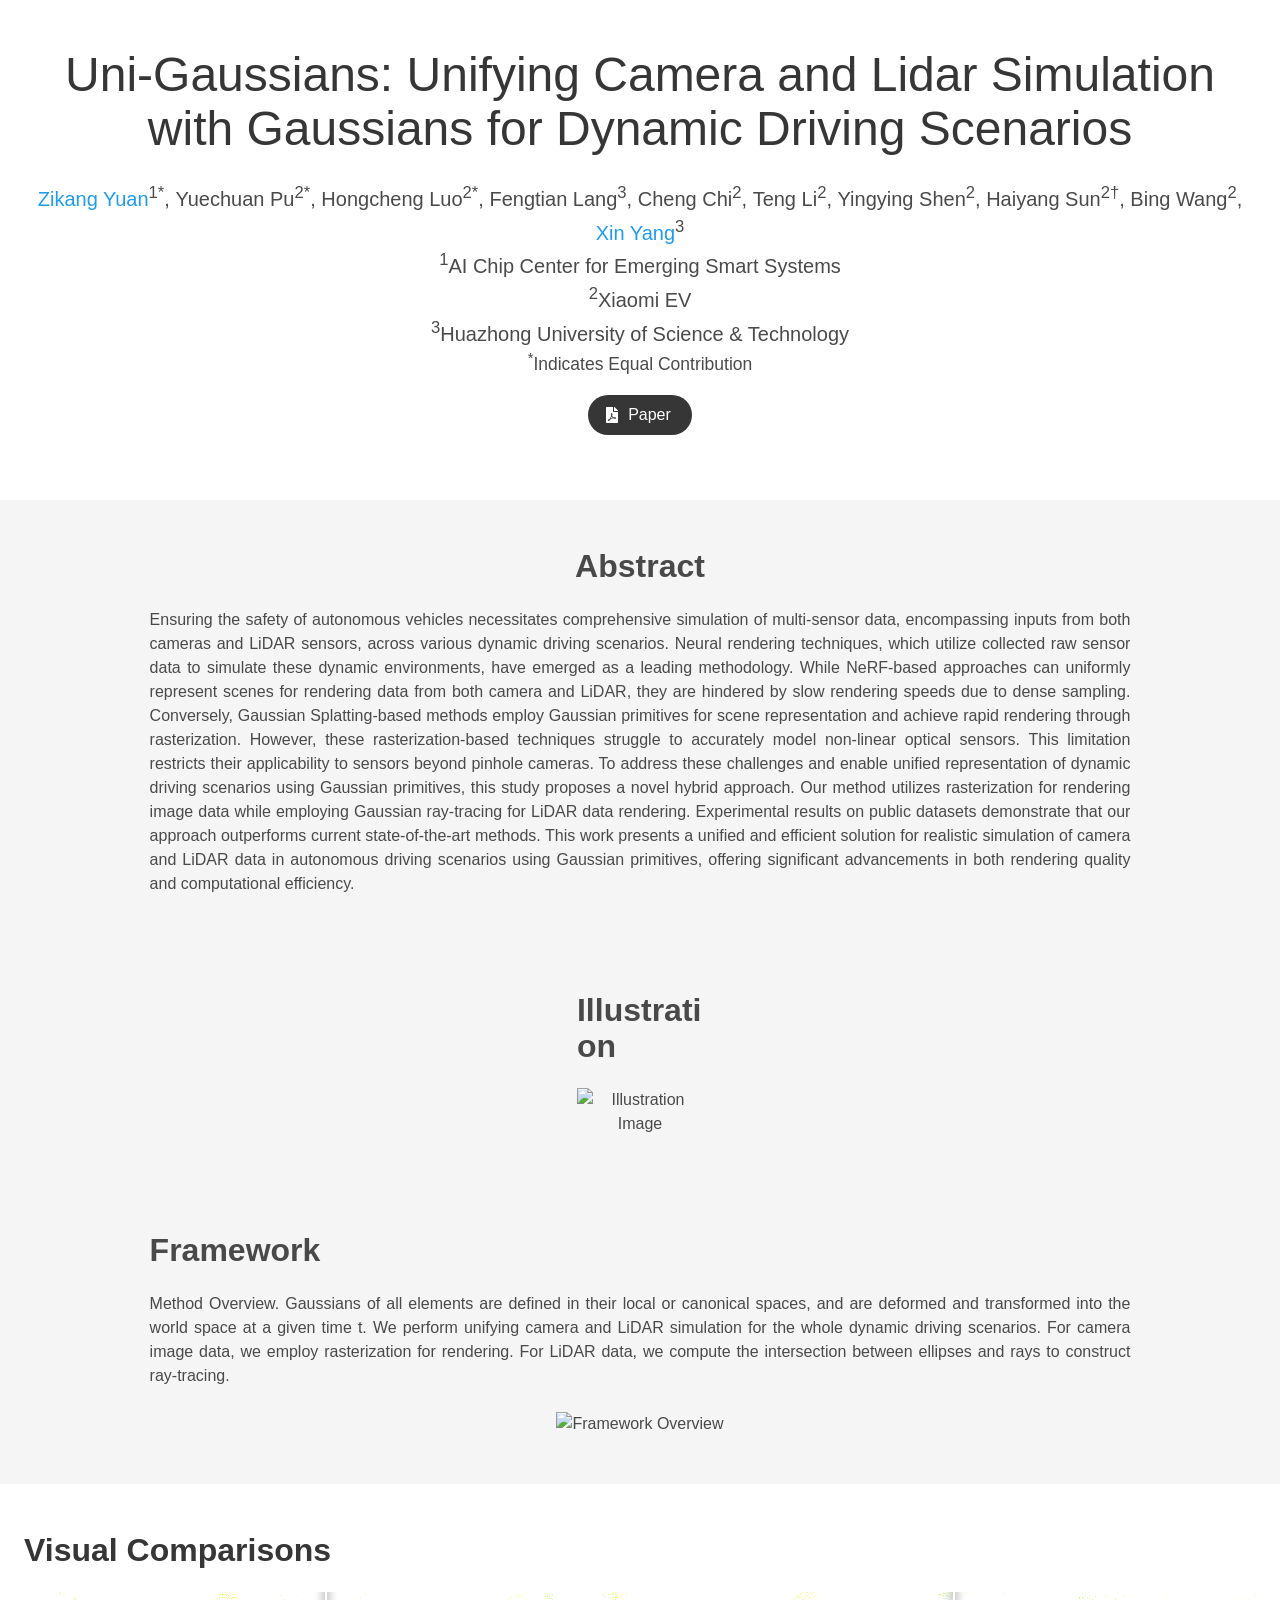
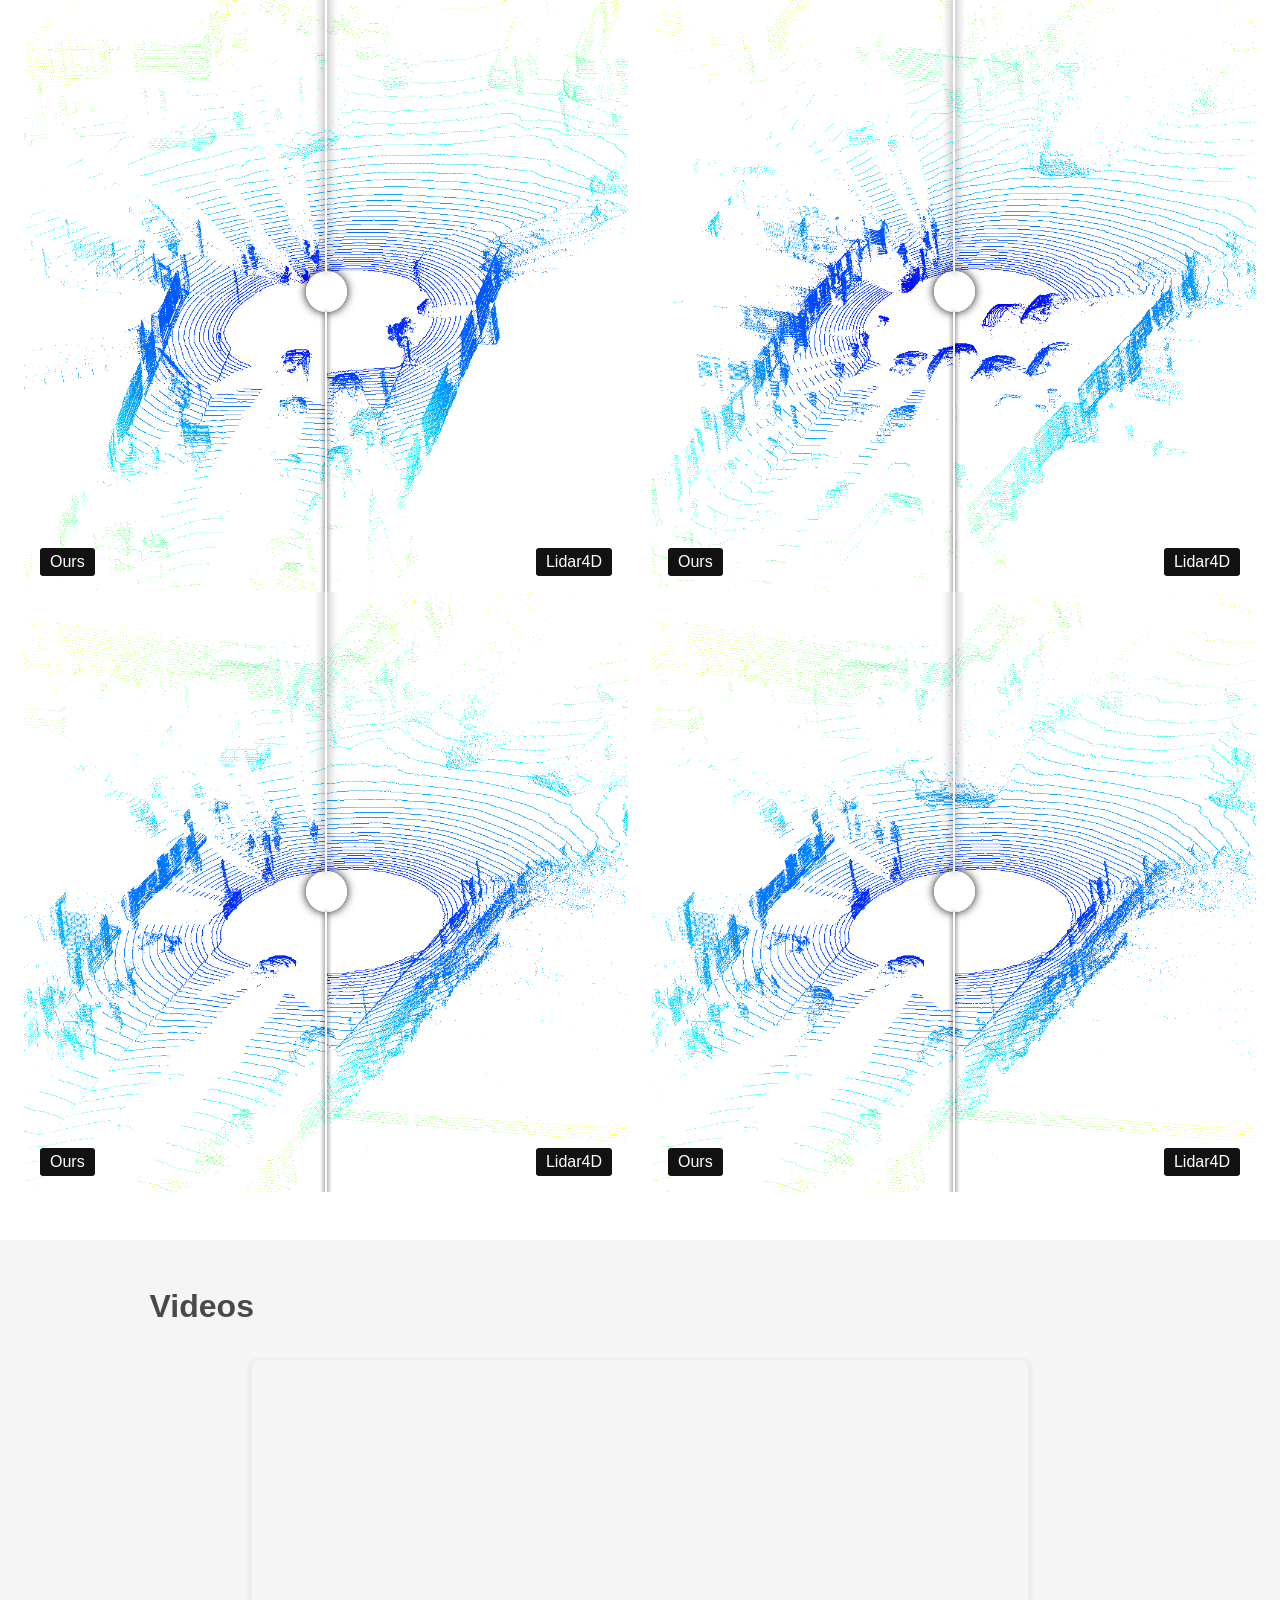
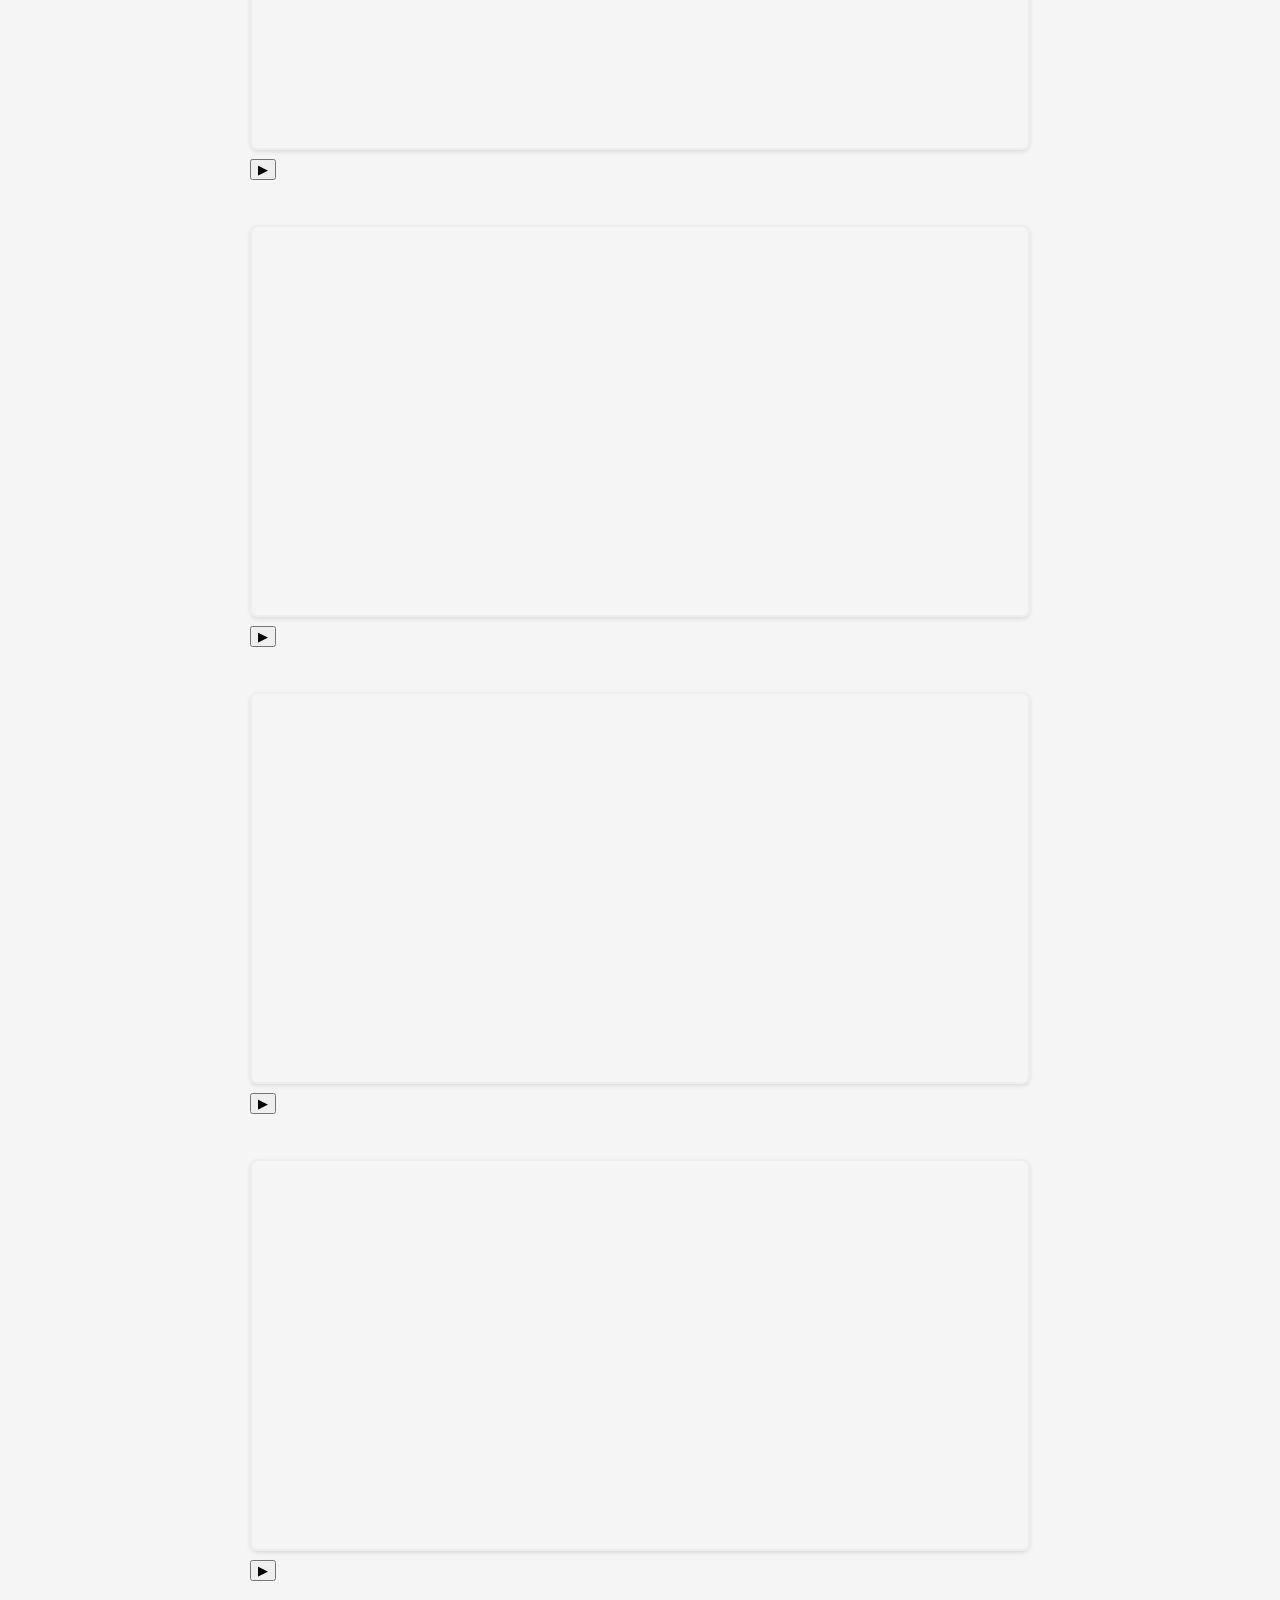
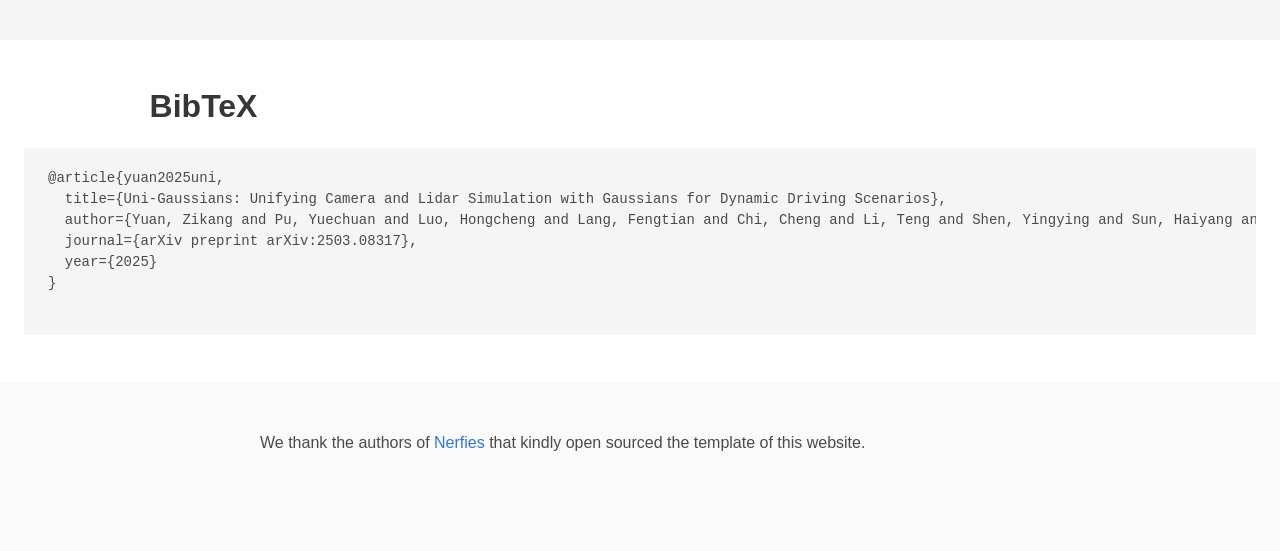
==== commit ed00119e: "Update index.html" ====
--- a/index.html
+++ b/index.html
@@ -311,7 +311,7 @@
           <video class="comparison-media" autoplay muted loop>
             <source src="static/videos/vid1.mp4" type="video/mp4">
           </video>
-          <button id="playButton">Play</button>
+          <button id="playButton" class="play-button">▶</button>
         </div>
       </div>
       <div class="column is-full">
@@ -319,7 +319,7 @@
           <video class="comparison-media" autoplay muted loop>
             <source src="static/videos/vid3.mp4" type="video/mp4">
           </video>
-          <button id="playButton">Play</button>
+          <button id="playButton" class="play-button">▶</button>
         </div>
       </div>
       <div class="column is-full">
@@ -327,7 +327,7 @@
           <video class="comparison-media" autoplay muted loop>
             <source src="static/videos/vid8.mp4" type="video/mp4">
           </video>
-          <button id="playButton">Play</button>
+          <button id="playButton" class="play-button">▶</button>
         </div>
       </div>
       <div class="column is-full">
@@ -335,7 +335,7 @@
           <video class="comparison-media" autoplay muted loop>
             <source src="static/videos/vid6.mp4" type="video/mp4">
           </video>
-          <button id="playButton">Play</button>
+          <button id="playButton" class="play-button">▶</button>
         </div>
       </div>
     </div>
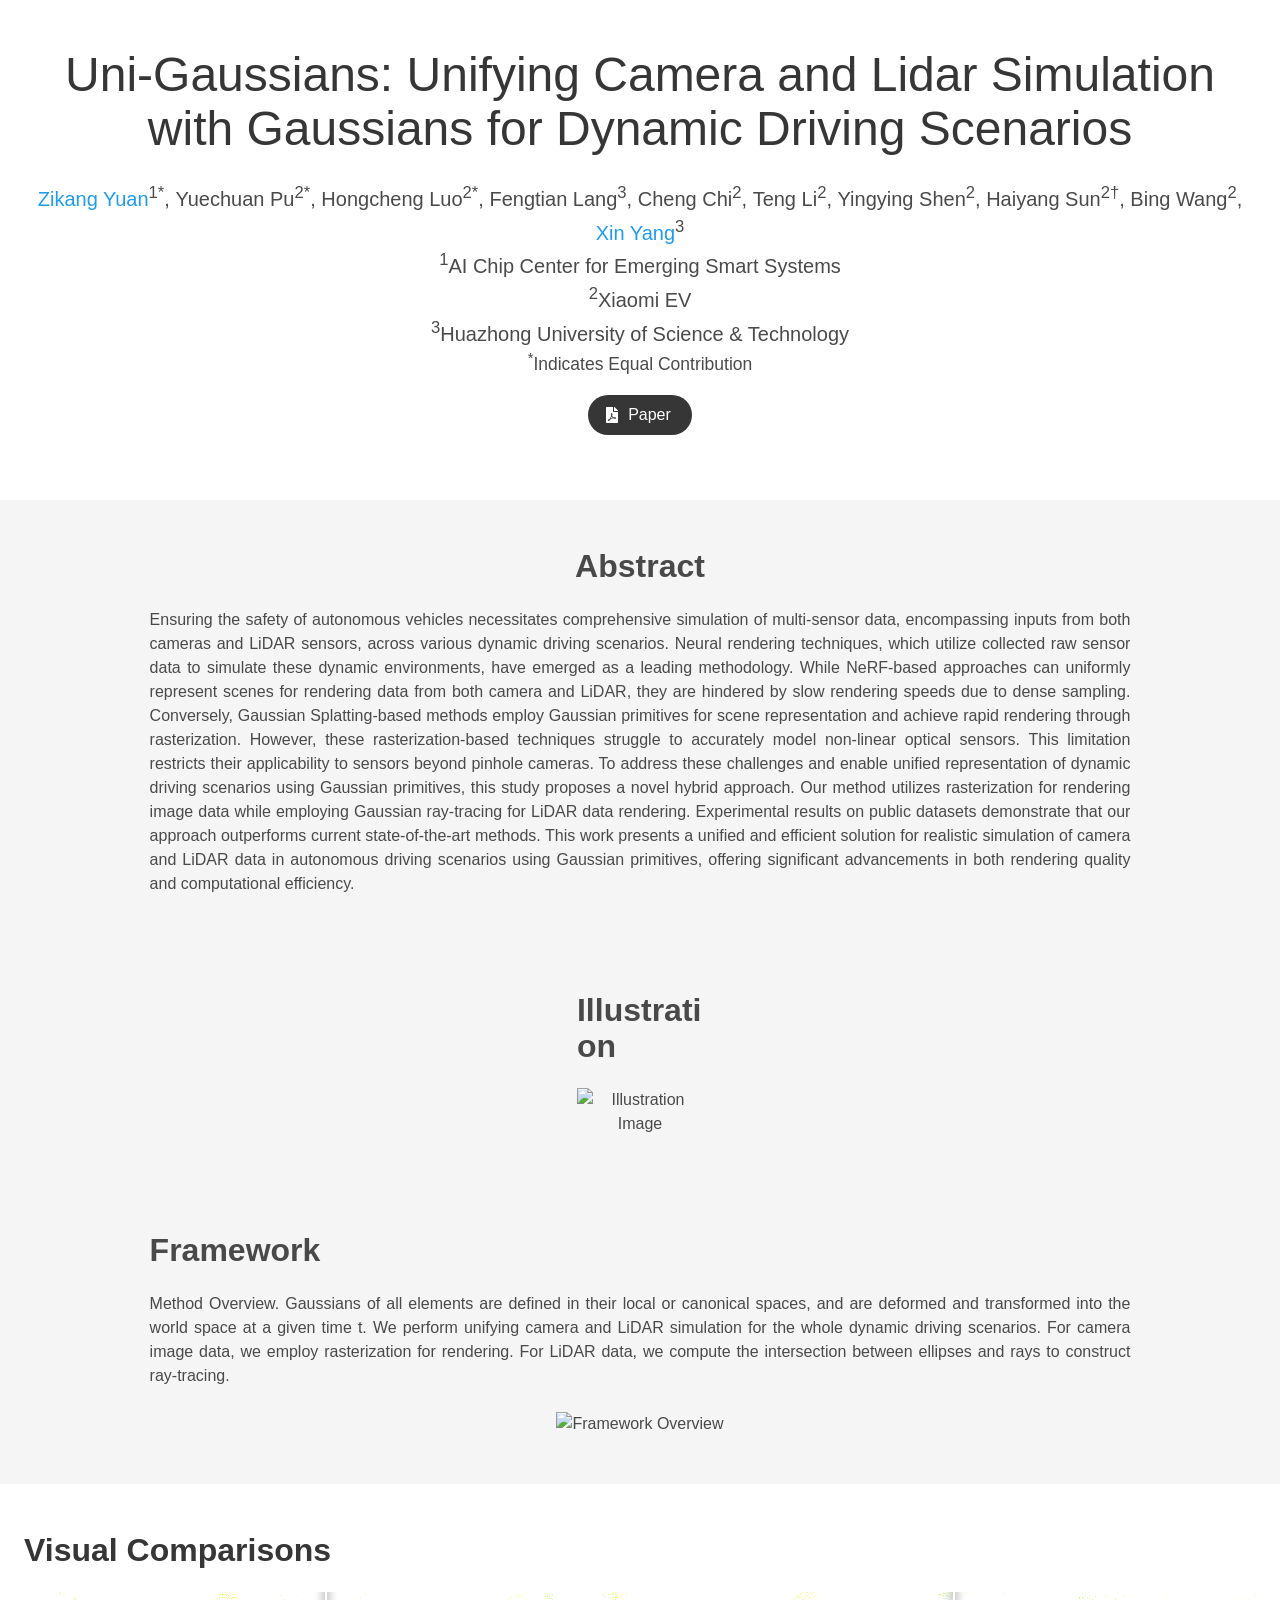
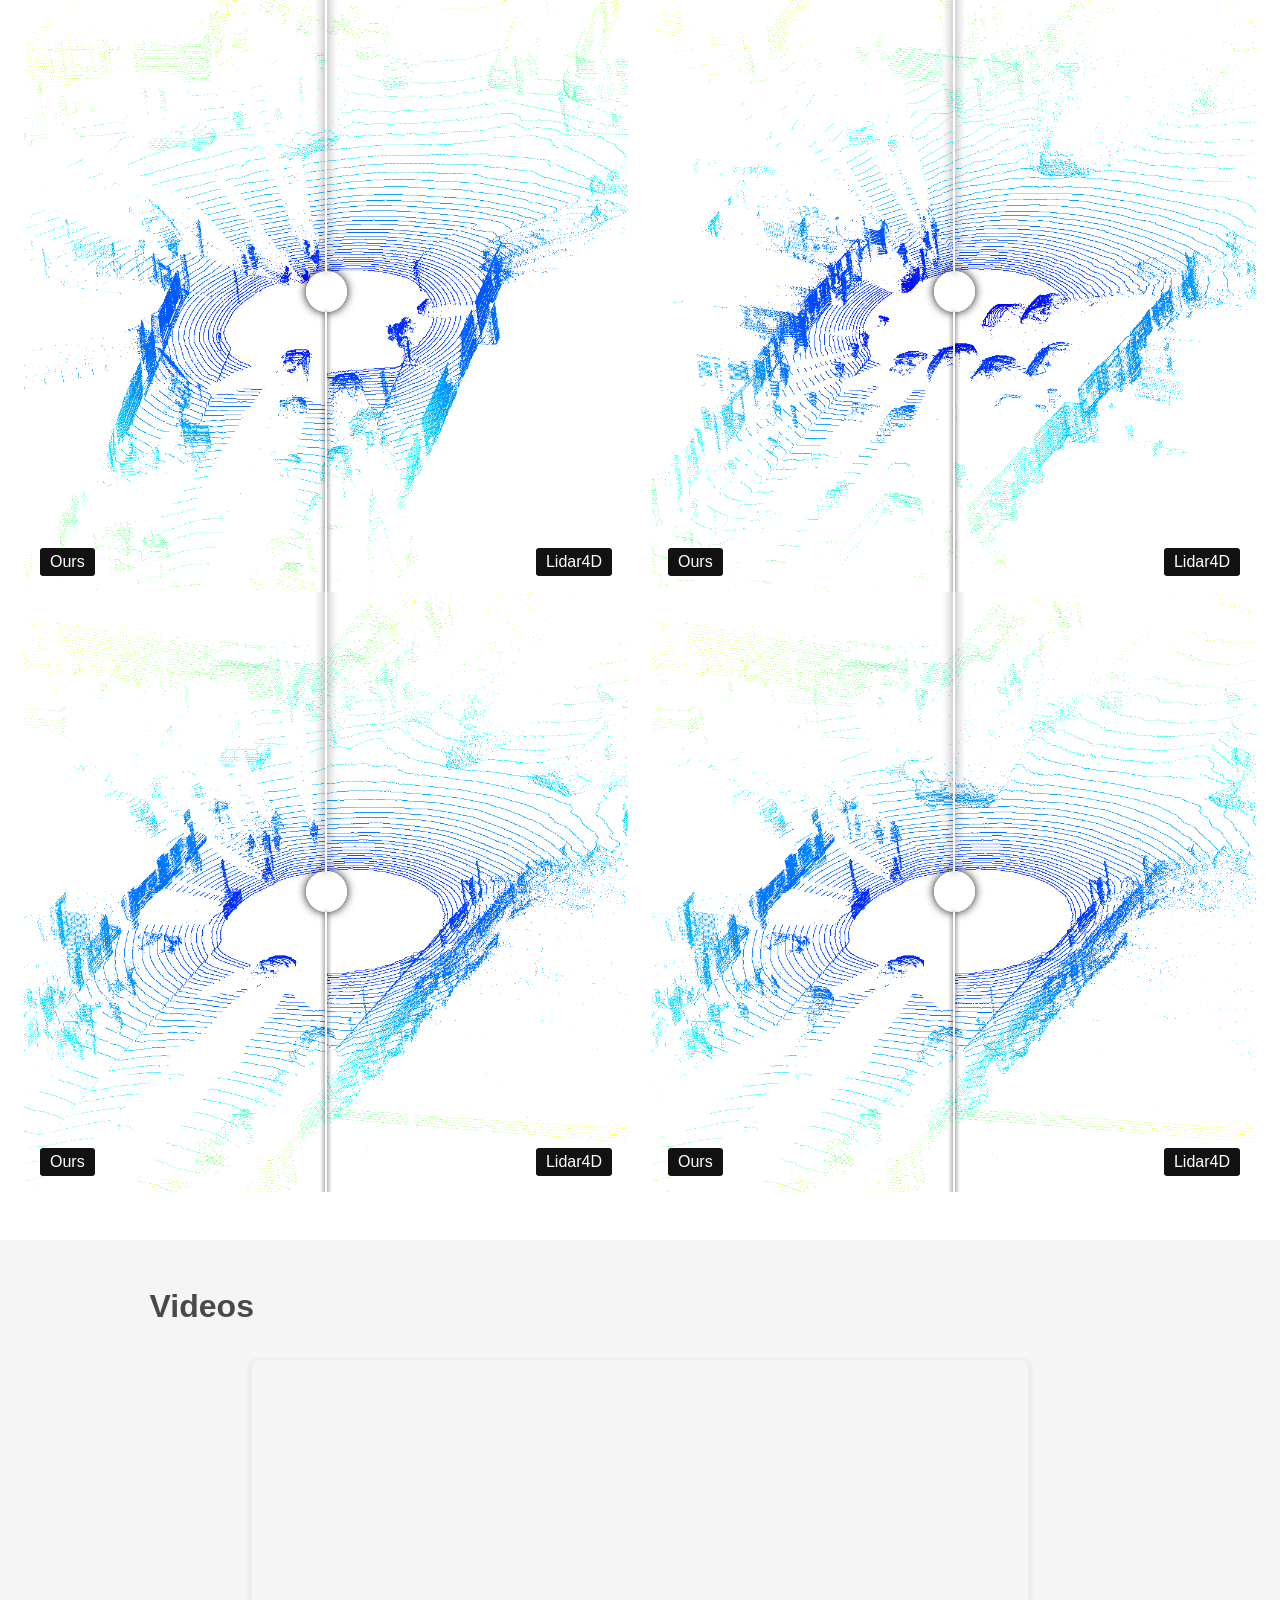
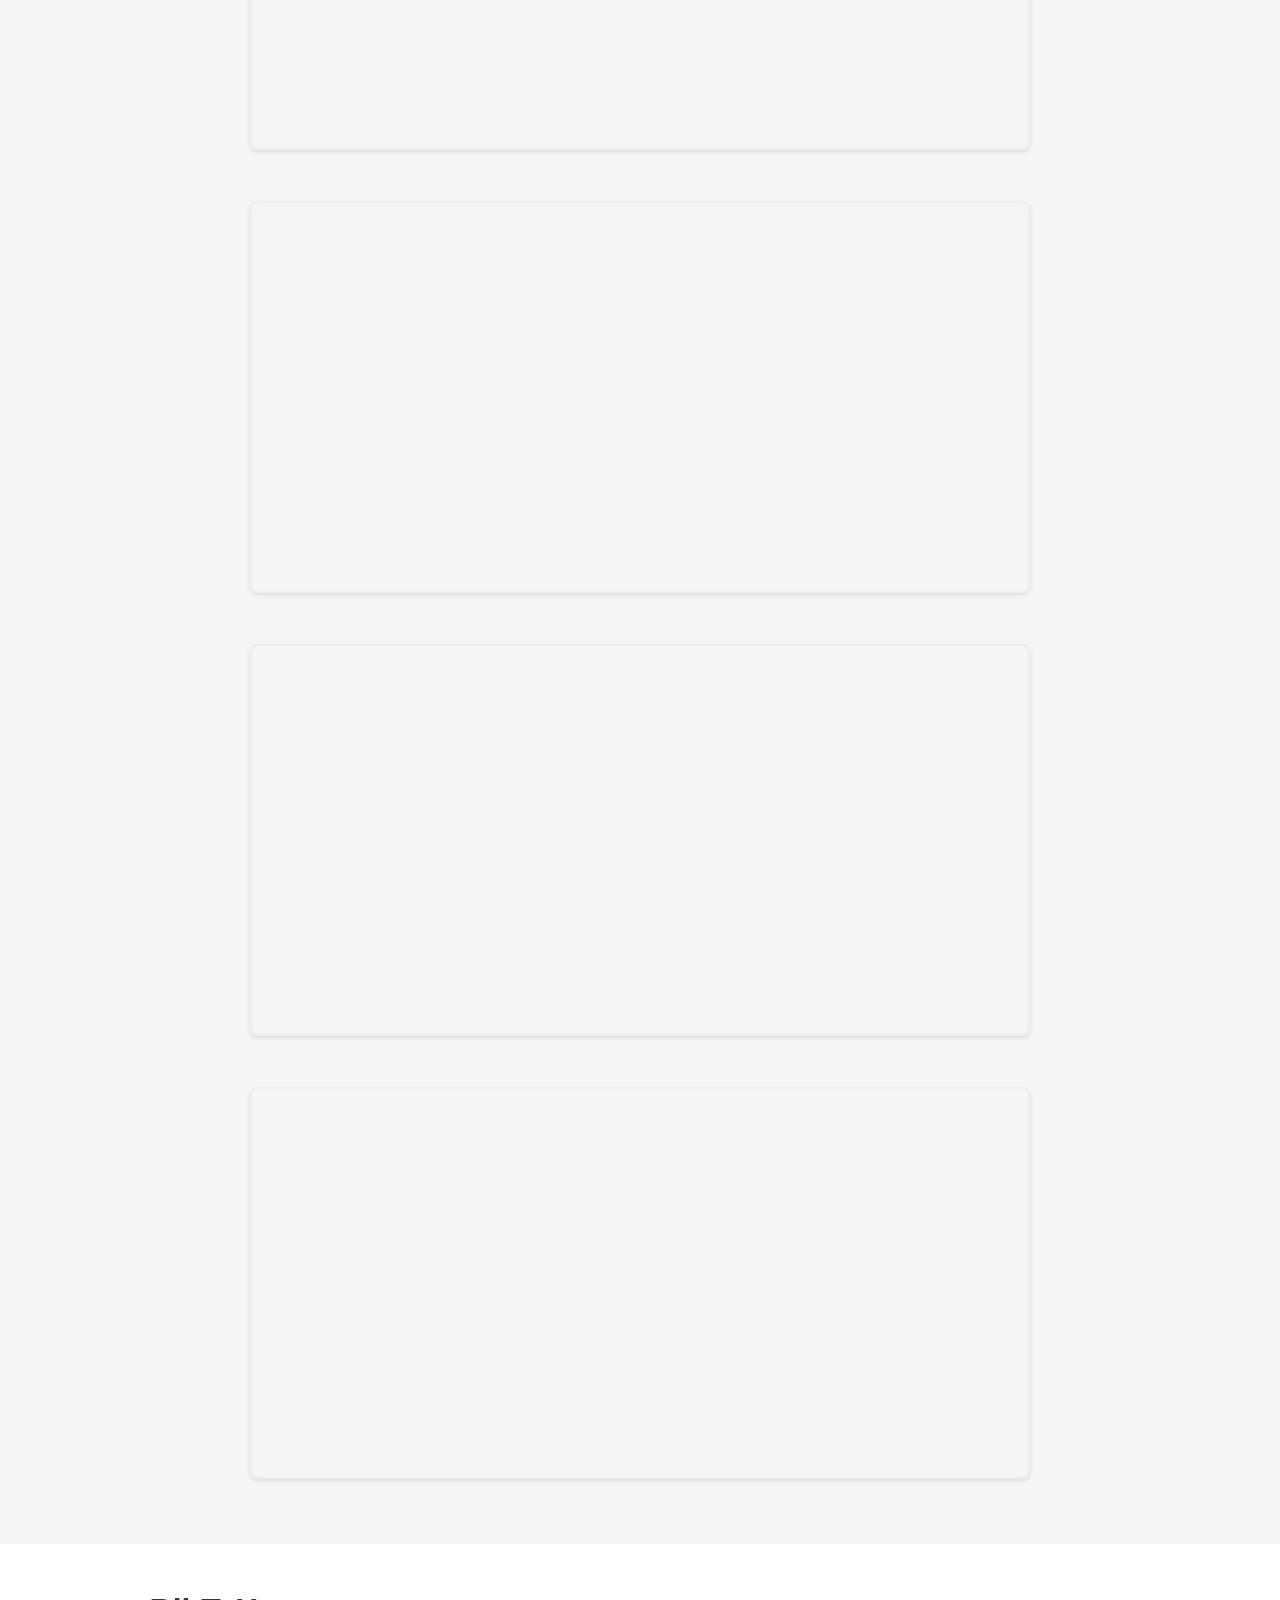
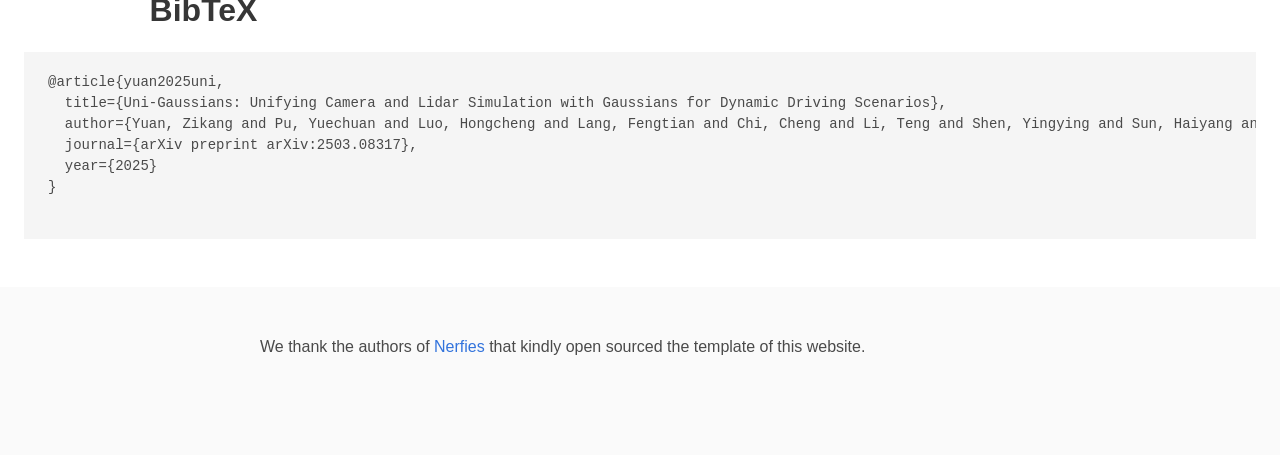
==== commit 3af71c5b: "Update index.html" ====
--- a/index.html
+++ b/index.html
@@ -310,32 +310,32 @@
         <div class="video-container">
           <video class="comparison-media" autoplay muted loop>
             <source src="static/videos/vid1.mp4" type="video/mp4">
+            <button id="playButton" class="play-button">▶</button>
           </video>
-          <button id="playButton" class="play-button">▶</button>
         </div>
       </div>
       <div class="column is-full">
         <div class="video-container">
           <video class="comparison-media" autoplay muted loop>
             <source src="static/videos/vid3.mp4" type="video/mp4">
+            <button id="playButton" class="play-button">▶</button>
           </video>
-          <button id="playButton" class="play-button">▶</button>
         </div>
       </div>
       <div class="column is-full">
         <div class="video-container">
           <video class="comparison-media" autoplay muted loop>
             <source src="static/videos/vid8.mp4" type="video/mp4">
+            <button id="playButton" class="play-button">▶</button>
           </video>
-          <button id="playButton" class="play-button">▶</button>
         </div>
       </div>
       <div class="column is-full">
         <div class="video-container">
           <video class="comparison-media" autoplay muted loop>
             <source src="static/videos/vid6.mp4" type="video/mp4">
+            <button id="playButton" class="play-button">▶</button>
           </video>
-          <button id="playButton" class="play-button">▶</button>
         </div>
       </div>
     </div>
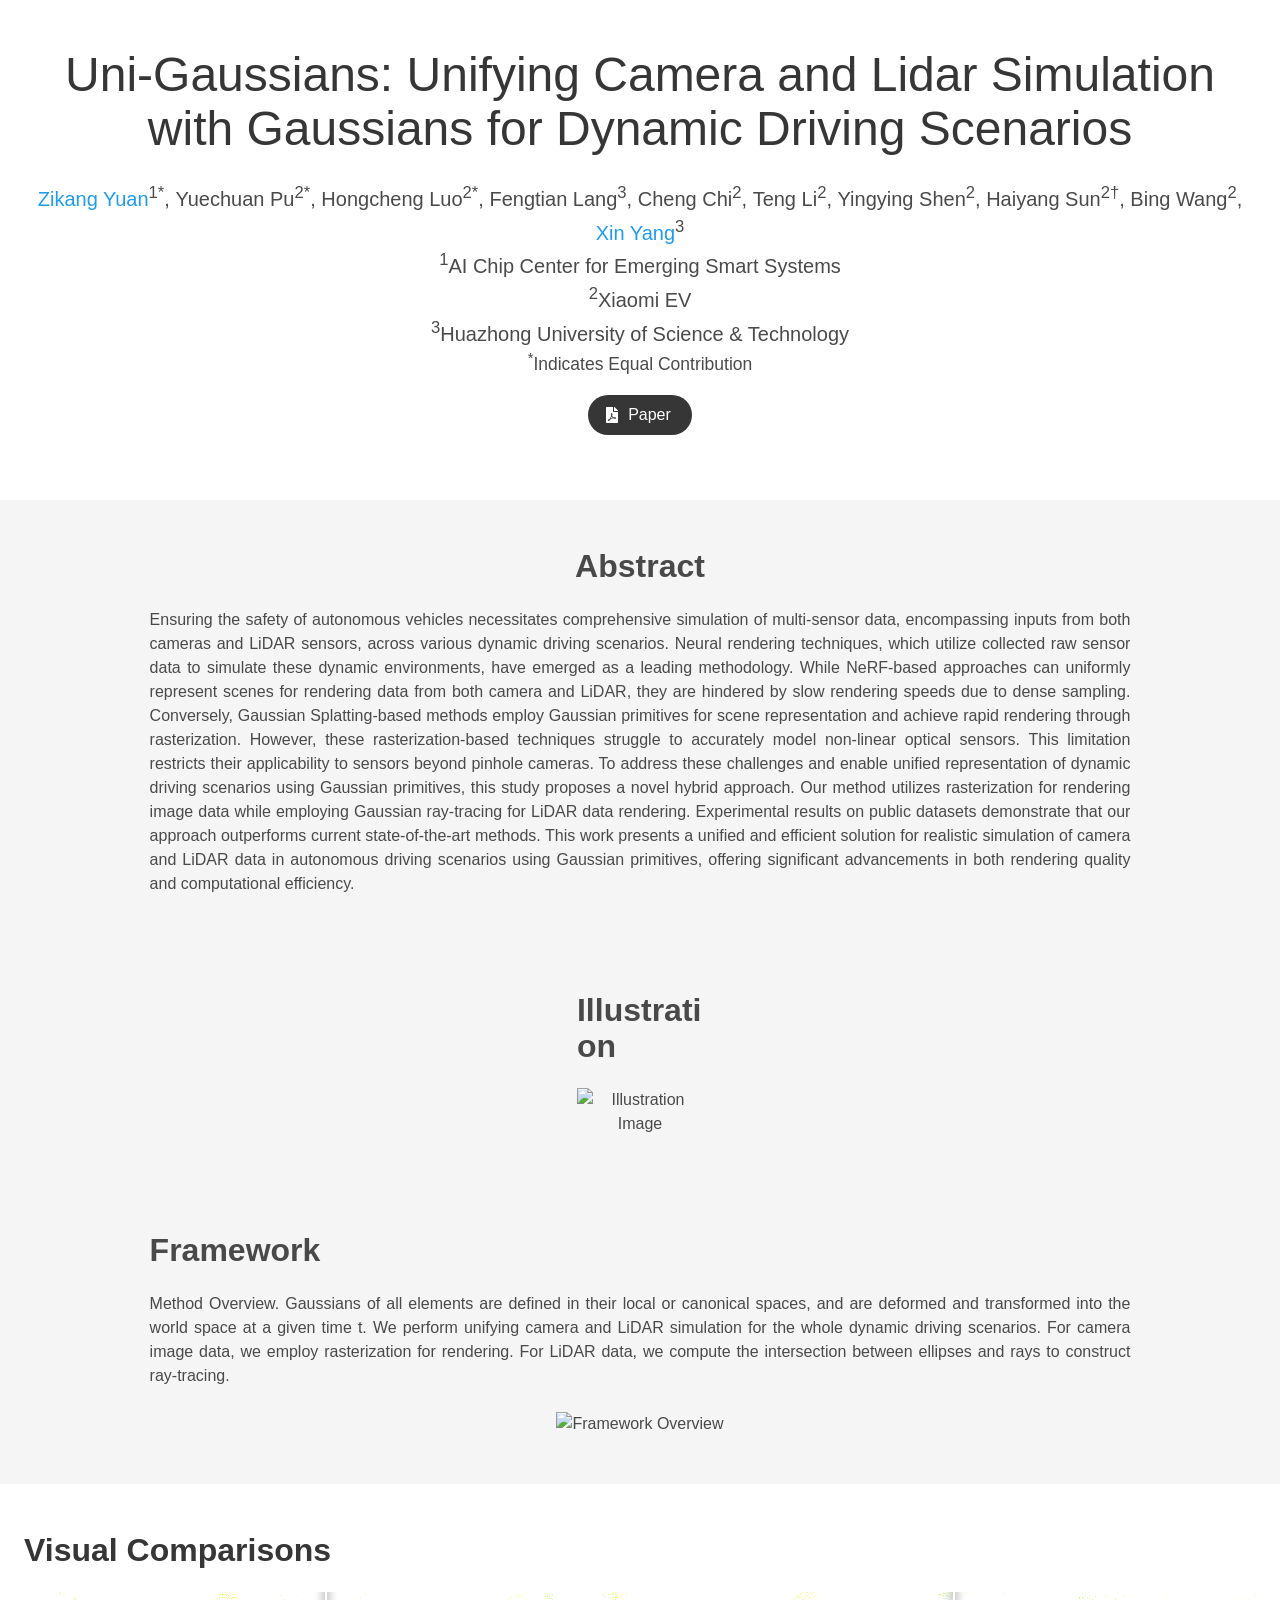
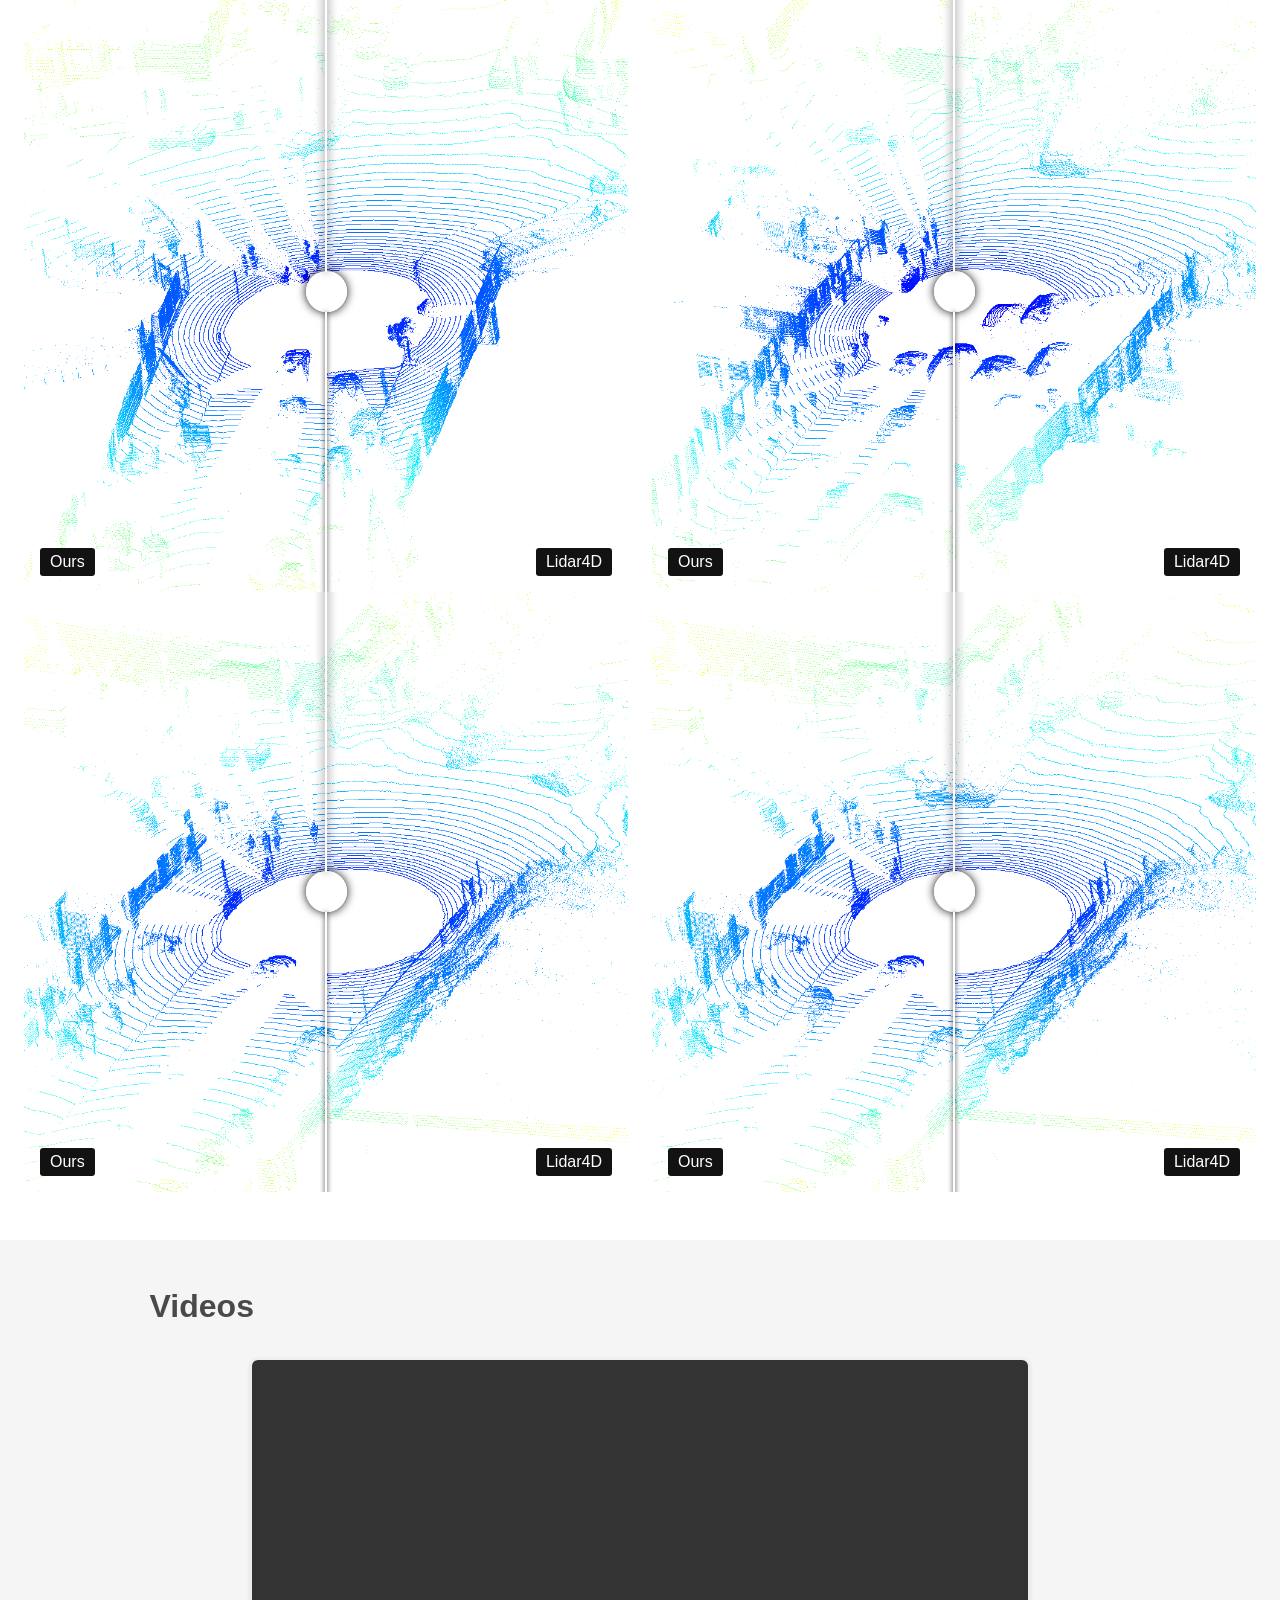
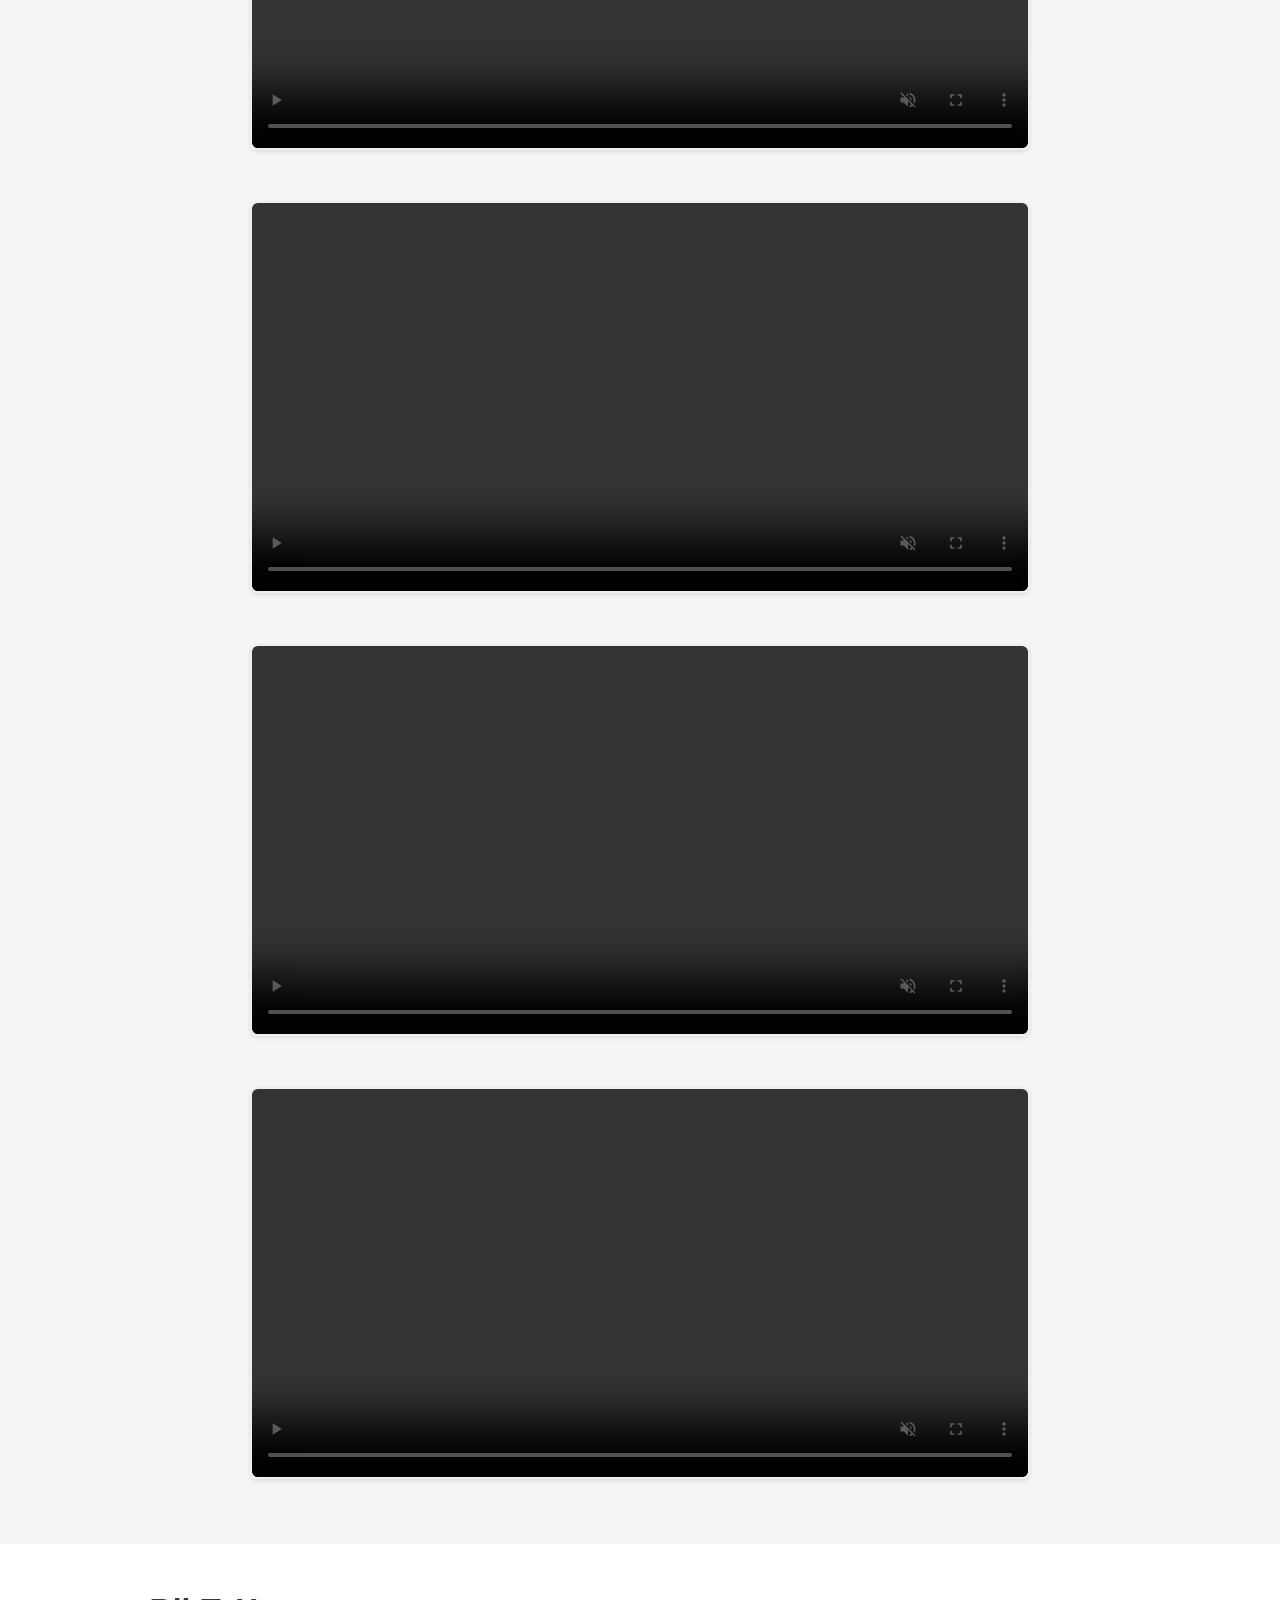
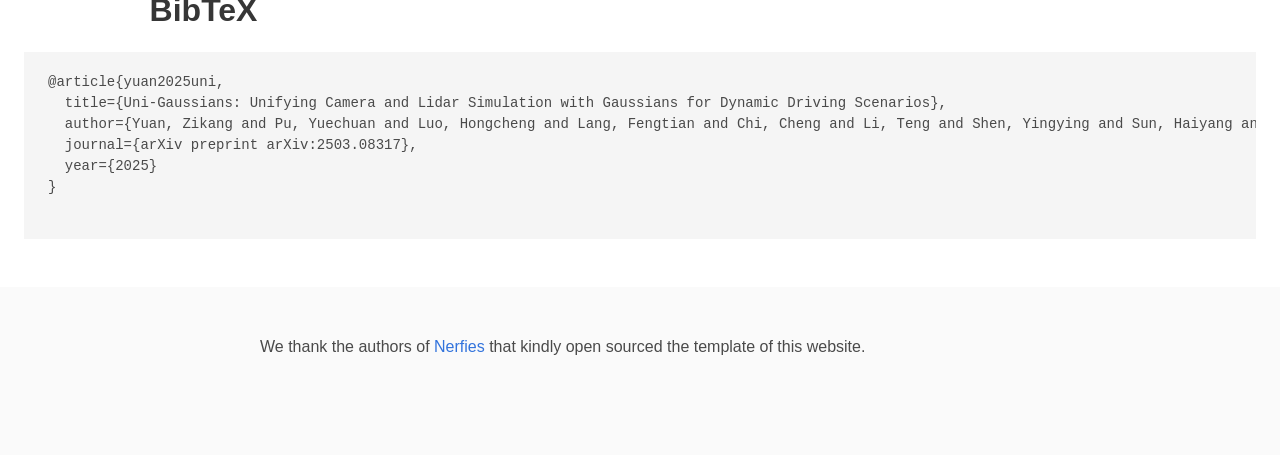
==== commit a10376fd: "Update index.html" ====
--- a/index.html
+++ b/index.html
@@ -308,33 +308,29 @@
     <div class="columns is-multiline">
       <div class="column is-full">
         <div class="video-container">
-          <video class="comparison-media" autoplay muted loop>
+          <video class="comparison-media" controls autoplay muted loop>
             <source src="static/videos/vid1.mp4" type="video/mp4">
-            <button id="playButton" class="play-button">▶</button>
           </video>
         </div>
       </div>
       <div class="column is-full">
         <div class="video-container">
-          <video class="comparison-media" autoplay muted loop>
+          <video class="comparison-media" controls autoplay muted loop>
             <source src="static/videos/vid3.mp4" type="video/mp4">
-            <button id="playButton" class="play-button">▶</button>
           </video>
         </div>
       </div>
       <div class="column is-full">
         <div class="video-container">
-          <video class="comparison-media" autoplay muted loop>
+          <video class="comparison-media" controls autoplay muted loop>
             <source src="static/videos/vid8.mp4" type="video/mp4">
-            <button id="playButton" class="play-button">▶</button>
           </video>
         </div>
       </div>
       <div class="column is-full">
         <div class="video-container">
-          <video class="comparison-media" autoplay muted loop>
+          <video class="comparison-media" controls autoplay muted loop>
             <source src="static/videos/vid6.mp4" type="video/mp4">
-            <button id="playButton" class="play-button">▶</button>
           </video>
         </div>
       </div>
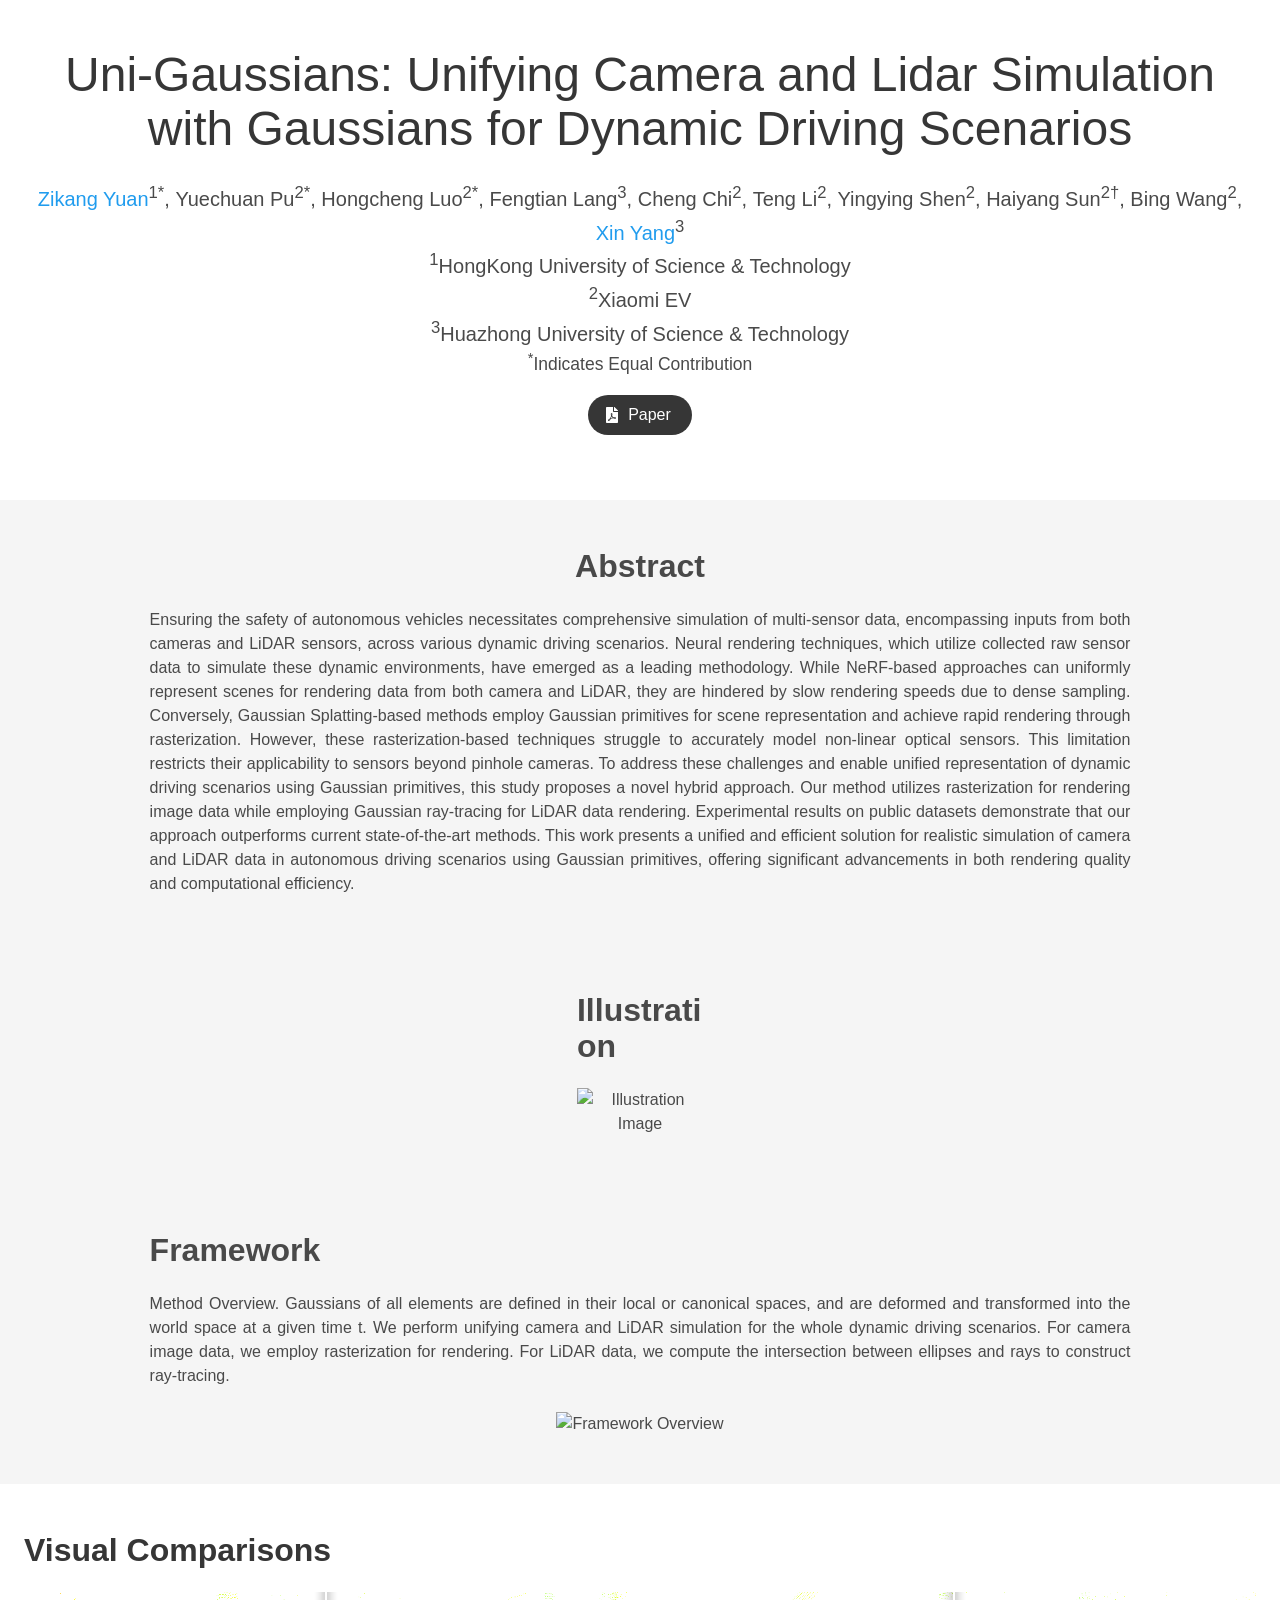
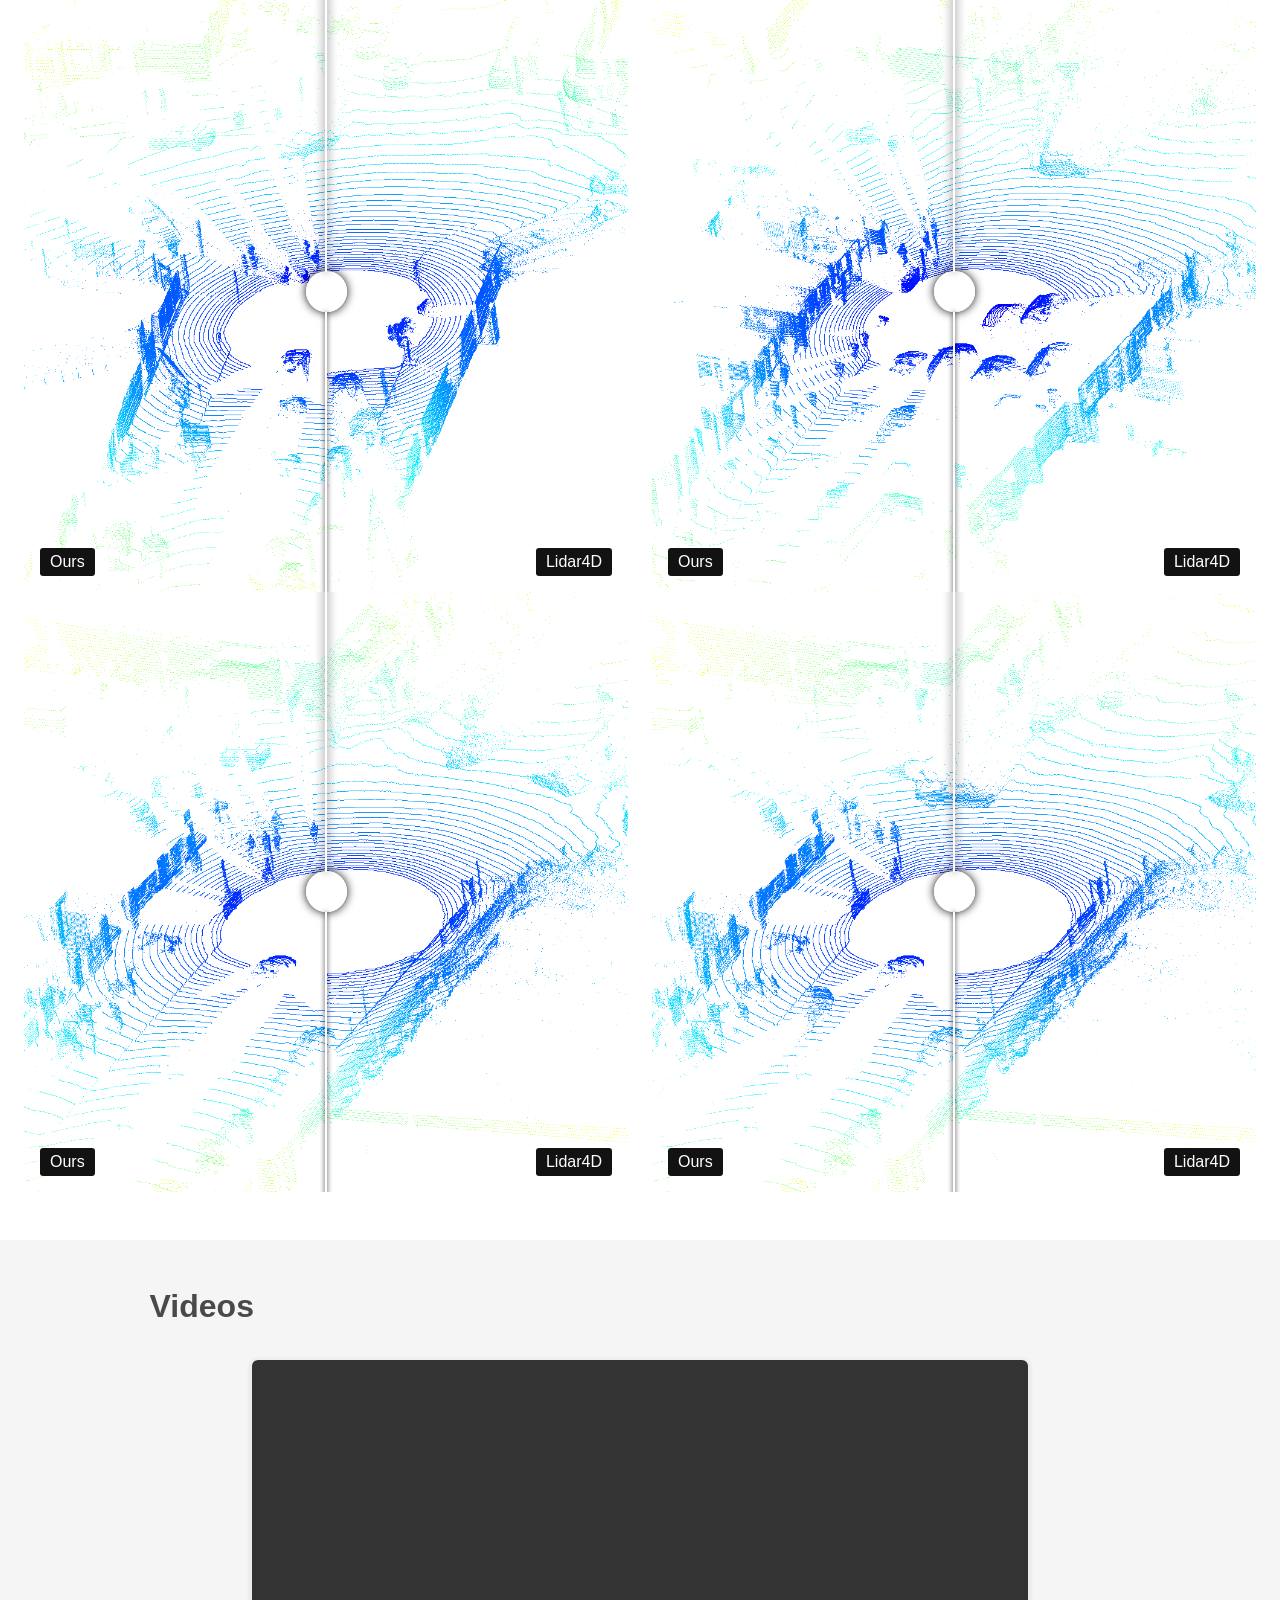
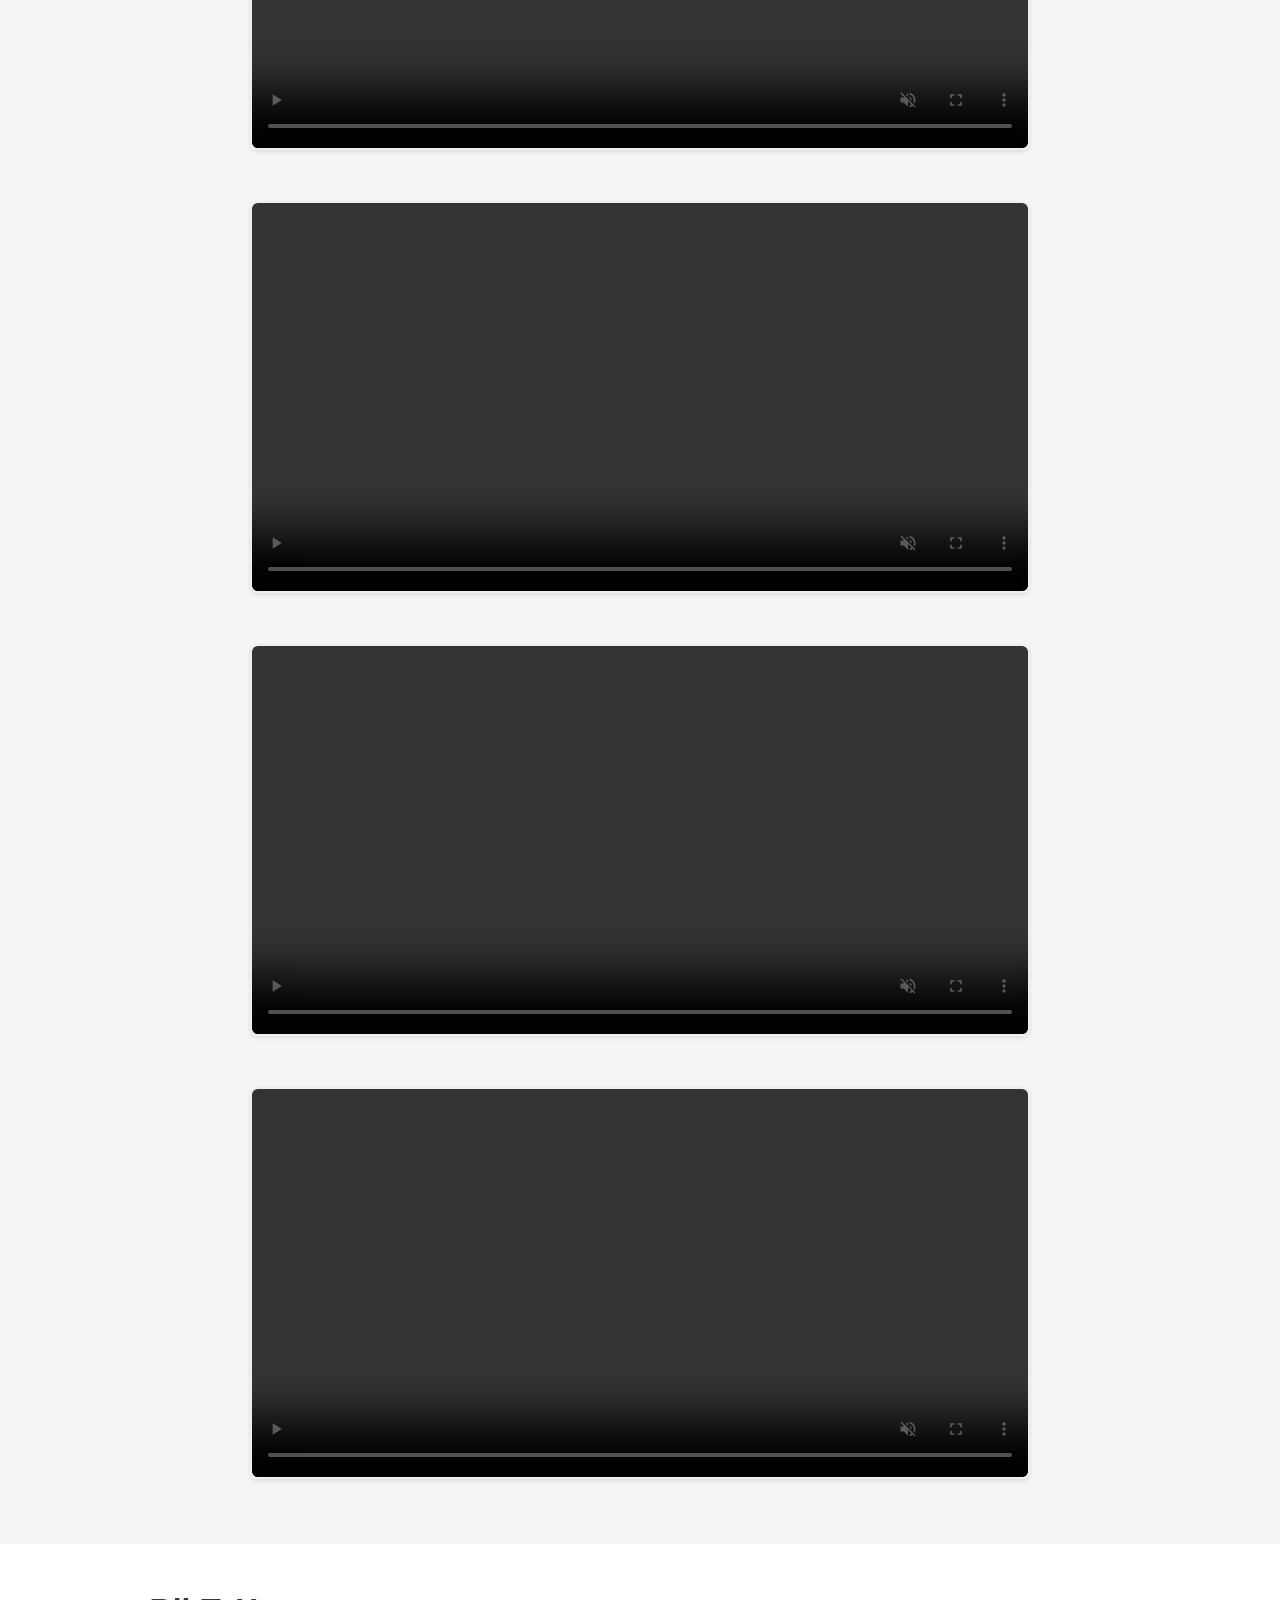
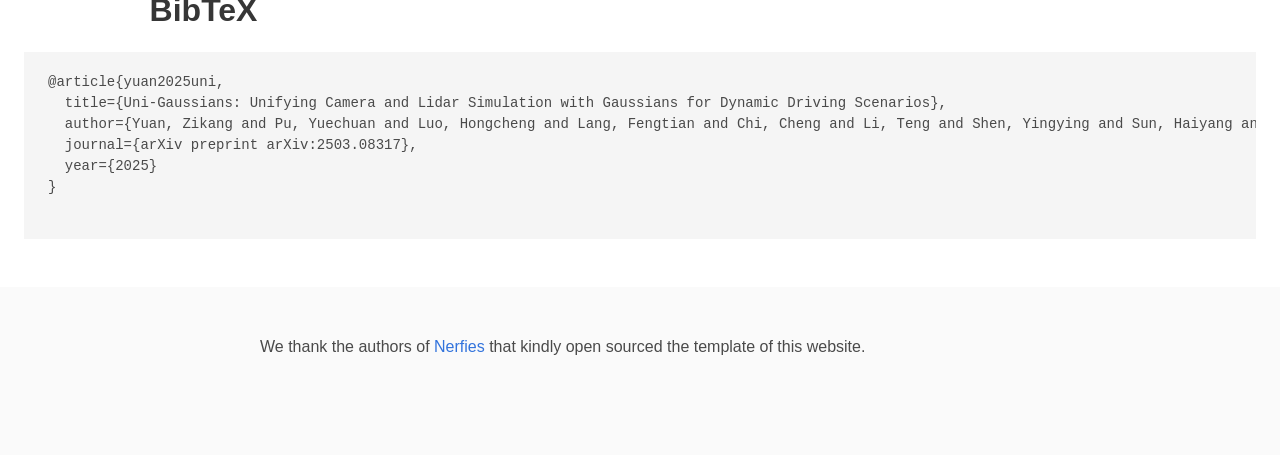
==== commit 02d06891: "Update index.html" ====
--- a/index.html
+++ b/index.html
@@ -66,7 +66,7 @@
 
                 <div class="is-size-5 publication-authors">
                     <span class="author-block">
-                         <sup>1</sup>AI Chip Center for Emerging Smart Systems<br>
+                         <sup>1</sup>HongKong University of Science &amp; Technology<br>
                          <sup>2</sup>Xiaomi EV<br>
                          <sup>3</sup>Huazhong University of Science &amp; Technology
                    </span>
